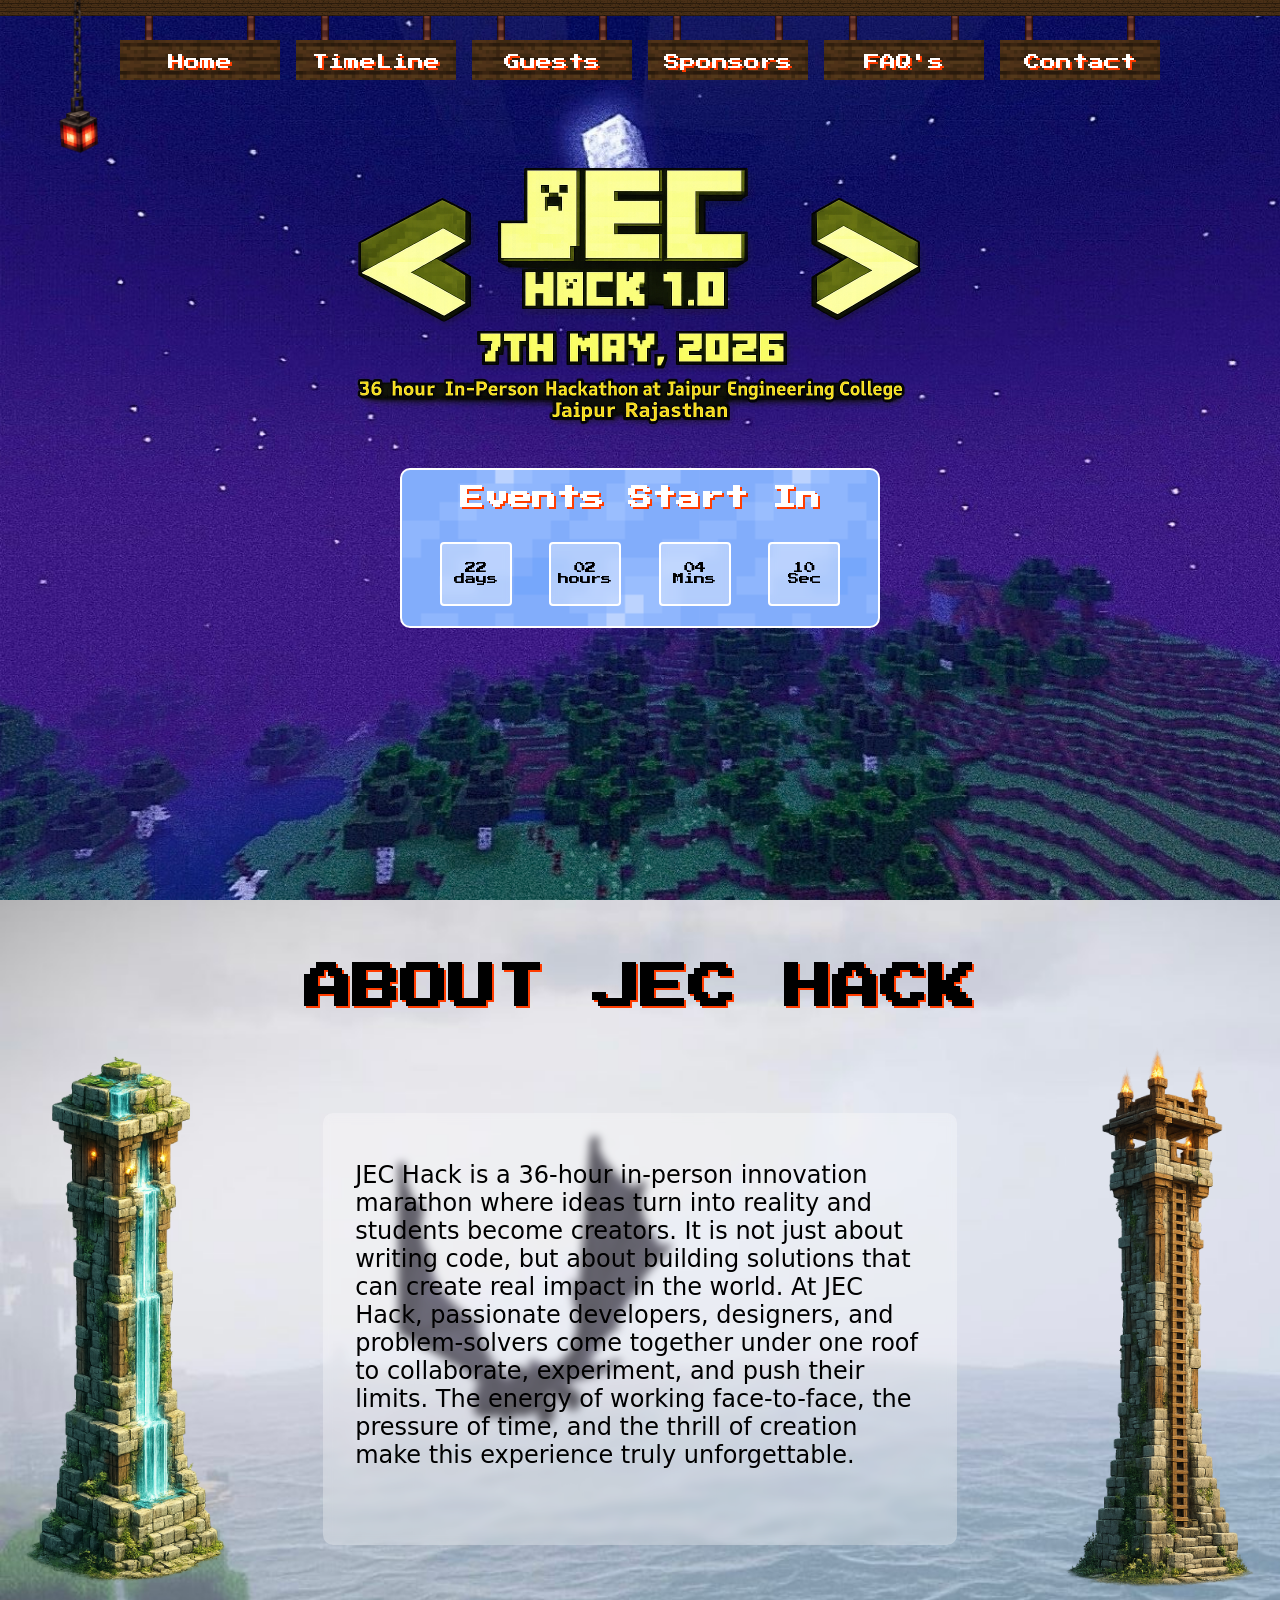
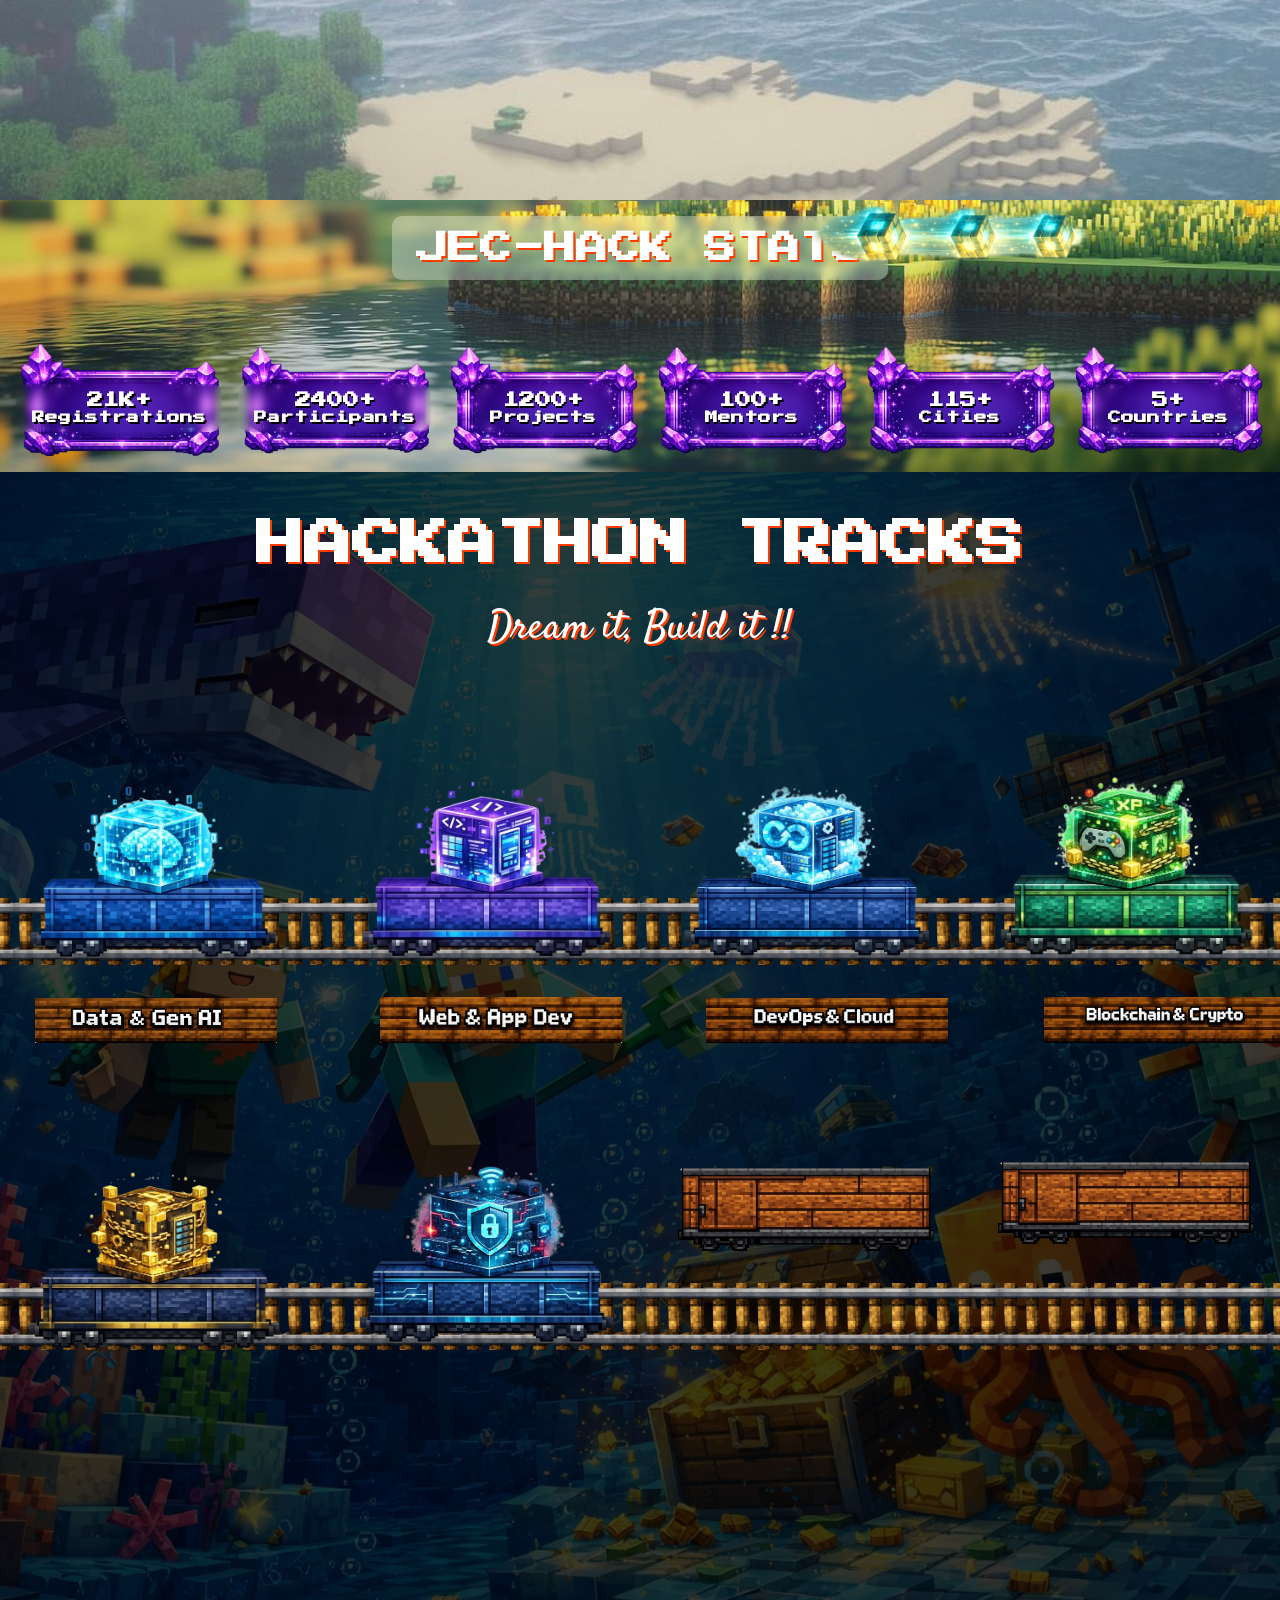
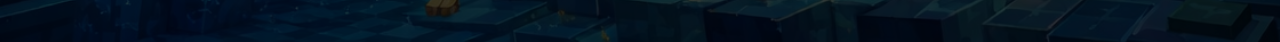
==== index.html @ 020bc67b "first commit" ====
<!DOCTYPE html>
<html lang="en">
<head>
    <meta charset="UTF-8">
    <meta name="viewport" content="width=device-width, initial-scale=1.0">
    <link rel="stylesheet" href="style.css">
    <title>MinCraft-Hackathon</title>
</head>
<body>
    <main>
        <section class="page1">
            <header>
                <div class="top">
                    <img src="/media/rqaeg.png" alt="">
                    <img src="/media/rqaeg.png" alt="">
                    <img src="/media/rqaeg.png" alt="">
                    <img src="/media/rqaeg.png" alt="">
                    <img src="/media/rqaeg.png" alt="">
                    <img src="/media/rqaeg.png" alt="">
                    <img src="/media/rqaeg.png" alt="">
                    <img src="/media/rqaeg.png" alt="">
                    <img src="/media/rqaeg.png" alt="">
                    <img src="/media/rqaeg.png" alt="">
                    <img src="/media/rqaeg.png" alt="">
                    <img src="/media/rqaeg.png" alt="">
                    <img src="/media/rqaeg.png" alt="">
                    <img src="/media/rqaeg.png" alt="">
                    <img src="/media/rqaeg.png" alt="">
                    <img src="/media/rqaeg.png" alt="">
                    <img src="/media/rqaeg.png" alt="">
                    <img src="/media/rqaeg.png" alt="">
                    <img src="/media/rqaeg.png" alt="">
                    <img src="/media/rqaeg.png" alt="">
                    <img src="/media/rqaeg.png" alt="">
                    <img src="/media/rqaeg.png" alt="">
                    <img src="/media/rqaeg.png" alt="">
                    <img src="/media/rqaeg.png" alt="">
                    <img src="/media/rqaeg.png" alt="">
                    <img src="/media/rqaeg.png" alt="">
                    <img src="/media/rqaeg.png" alt="">
                    <img src="/media/rqaeg.png" alt="">
                    <img src="/media/rqaeg.png" alt="">
                    <img src="/media/rqaeg.png" alt="">
                    <img src="/media/rqaeg.png" alt="">
                    <img src="/media/rqaeg.png" alt="">
                    <img src="/media/rqaeg.png" alt="">
                    <img src="/media/rqaeg.png" alt="">
                    <img src="/media/rqaeg.png" alt="">
                    <img src="/media/rqaeg.png" alt="">
                    <img src="/media/rqaeg.png" alt="">
                    <img src="/media/rqaeg.png" alt="">
                    <img src="/media/rqaeg.png" alt="">
                    <img src="/media/rqaeg.png" alt="">
                    <img src="/media/rqaeg.png" alt="">
                    <img src="/media/rqaeg.png" alt="">
                    <img src="/media/rqaeg.png" alt="">
                    <img src="/media/rqaeg.png" alt="">
                    <img src="/media/rqaeg.png" alt="">
                    <img src="/media/rqaeg.png" alt="">
                    <img src="/media/rqaeg.png" alt="">
                    <img src="/media/rqaeg.png" alt="">
                    <img src="/media/rqaeg.png" alt="">
                    <img src="/media/rqaeg.png" alt="">
                    <img src="/media/rqaeg.png" alt="">
                    <img src="/media/rqaeg.png" alt="">
                    <img src="/media/rqaeg.png" alt="">
                    <img src="/media/rqaeg.png" alt="">
                    <img src="/media/rqaeg.png" alt="">
                    <img src="/media/rqaeg.png" alt="">
                    <img src="/media/rqaeg.png" alt="">
                    <img src="/media/rqaeg.png" alt="">
                    <img src="/media/rqaeg.png" alt="">
                    <img src="/media/rqaeg.png" alt="">
                    <img src="/media/rqaeg.png" alt="">
                    <img src="/media/rqaeg.png" alt="">
                    <img src="/media/rqaeg.png" alt="">
                    <img src="/media/rqaeg.png" alt="">
                    <img src="/media/rqaeg.png" alt="">
                    <img src="/media/rqaeg.png" alt="">
                    <img src="/media/rqaeg.png" alt="">
                    <img src="/media/rqaeg.png" alt="">
                    <img src="/media/rqaeg.png" alt="">
                    <img src="/media/rqaeg.png" alt="">
                    <img src="/media/rqaeg.png" alt="">
                    <img src="/media/rqaeg.png" alt="">
                    <img src="/media/rqaeg.png" alt="">
                    <img src="/media/rqaeg.png" alt="">
                    <img src="/media/rqaeg.png" alt="">
                    <img src="/media/rqaeg.png" alt="">
                    <img src="/media/rqaeg.png" alt="">
                    <img src="/media/rqaeg.png" alt="">
                    <img src="/media/rqaeg.png" alt="">
                    <img src="/media/rqaeg.png" alt="">
                    <img src="/media/rqaeg.png" alt="">
                    <img src="/media/rqaeg.png" alt="">
                    <img src="/media/rqaeg.png" alt="">
                    <img src="/media/rqaeg.png" alt="">
                    <img src="/media/rqaeg.png" alt="">
                    <img src="/media/rqaeg.png" alt="">
                    <img src="/media/rqaeg.png" alt="">
                    <img src="/media/rqaeg.png" alt="">
                    <img src="/media/rqaeg.png" alt="">
                    <img src="/media/rqaeg.png" alt="">
                    <img src="/media/rqaeg.png" alt="">
                    <img src="/media/rqaeg.png" alt="">
                    <img src="/media/rqaeg.png" alt="">
    
                </div>
                <div class="bottom">
                    <div class="home">
                        <img class="m1" src="/media/m1.png" alt="">
                        <a href="">Home</a>
                        <img class="sh-1"  src="/media/strip.png" alt="">
                        <img class="sh-2"  src="/media/strip.png" alt="">
                    </div>
                    <div class="tl">
                        <img class="m2" src="/media/m1.png" alt="">
                        <a href="">TimeLine</a>
                        <img class="st-1"  src="/media/strip.png" alt="">
                        <img class="st-2"  src="/media/strip.png" alt="">
                    </div>
                    <div class="guests">
                        <img class="m3" src="/media/m1.png" alt="">
                        <a href="">Guests</a>
                        <img class="sg-1"  src="/media/strip.png" alt="">
                        <img class="sg-2"  src="/media/strip.png" alt="">
                    </div>
                    <div class="sponsors">
                        <img class="m4" src="/media/m1.png" alt="">
                        <a href="">Sponsors</a>
                        <img class="ss-1"  src="/media/strip.png" alt="">
                        <img class="ss-2"  src="/media/strip.png" alt="">
                    </div>
                    <div class="faq">
                        <img class="m5" src="/media/m1.png" alt="">
                        <a href="">FAQ's</a>
                        <img class="sf-1"  src="/media/strip.png" alt="">
                        <img class="sf-2"  src="/media/strip.png" alt="">
                    </div>
                    <div class="contact">
                        <img class="m6" src="/media/m1.png" alt="">
                        <a href="">Contact</a>
                        <img class="sc-1"  src="/media/strip.png" alt="">
                        <img class="sc-2"  src="/media/strip.png" alt="">
                    </div>
                </div>
                <div class="lalten-container">
                    <img src="/media/lalten2.png" alt="">
                </div>
            </header>
            <div class="hero">
                <div class="top">
                    <img src="/media/main.png" alt="">
                </div>
                <div class="center">
                    <div class="text">
                        <h3>Events Start In</h3>
                    </div>
                    <div class="bottom">
                        <div class="elem">22 <br> days</div>
                        <div class="elem">02 <br> hours</div>
                        <div class="elem">04 <br> Mins</div>
                        <div class="elem">10 <br> Sec</div>
                    </div>
                </div>
                <div class="bottom"></div>
            </div>
        </section>
        <section class="page2">
            <div class="top">
                <h1>ABOUT JEC HACK</h1>
            </div>
            <div class="center">
                <img class="p1" src="/media/i4.png" alt="">
                <div class="c">
                    <p>JEC Hack is a 36-hour in-person innovation marathon where ideas turn into reality and students become creators. It is not just about writing code, but about building solutions that can create real impact in the world. At JEC Hack, passionate developers, designers, and problem-solvers come together under one roof to collaborate, experiment, and push their limits. The energy of working face-to-face, the pressure of time, and the thrill of creation make this experience truly unforgettable. <br> <br>
                    </p>
                </div>
                <img class="p2" src="/media//i5.png" alt="">
              
            </div>
            <div class="moving-img">
                <img src="/media/serafine-nightfuryflight.gif" alt="">
            </div>
        </section>
        <section class="state">
            <h2>JEC-HACK STATS </h2>
            <img class="i2" src="/media/i2.png" alt="">
            <div class="state">
                <div class="elem">
                    <h3>21K+ <br> <span>Registrations</span></h3>
                </div>
                <div class="elem">
                    <h3>2400+ <br> <span>Participants</span></h3>
                </div>
                <div class="elem">
                    <h3>1200+ <br> <span>Projects</span></h3>
                </div>
                <div class="elem">
                    <h3>100+ <br> <span>Mentors</span></h3>
                </div>
                <div class="elem">
                    <h3>115+ <br> <span>Cities</span></h3>
                </div>
                <div class="elem">
                    <h3>5+ <br> <span>Countries</span></h3>
                </div>
            </div>
        </section>
        <section class="page3">
            <h1>Hackathon Tracks</h1>
            <p>Dream it, Build it !!</p>
            <div class="cover"></div>
            <div class="patri">
                <img src="/media/patri1.png" alt="">
                <img src="/media/patri1.png" alt="">
                <img src="/media/patri1.png" alt="">
                <img src="/media/patri1.png" alt="">
                <img src="/media/patri1.png" alt="">
                <img src="/media/patri1.png" alt="">
                <img src="/media/patri1.png" alt="">
                <img src="/media/patri1.png" alt="">
                <img src="/media/patri1.png" alt="">
                <img src="/media/patri1.png" alt="">
                <img src="/media/patri1.png" alt="">
                <img src="/media/patri1.png" alt="">
                <img src="/media/patri1.png" alt="">
                <img src="/media/patri1.png" alt="">
                <img src="/media/patri1.png" alt="">
                <img src="/media/patri1.png" alt="">
                <img src="/media/patri1.png" alt="">
                <img src="/media/patri1.png" alt="">

                <img class="train1" src="/media//train1.png" alt="">
                <img class="train2" src="/media//train2.png" alt="">
                <img class="train3" src="/media//train3.png" alt="">
                <img class="train4" src="/media//train4.png" alt="">


            </div>
            <div class="name-board">
                <img class="b1" src="/media/b1.png" alt="">
                <img src="/media/b2.png" alt="" class="b2">
                <img src="/media/b33.png" alt="" class="b3">
                <img src="/media/b4.png" alt="" class="b4">
            </div>
            <div class="patri">
                <img src="/media/patri1.png" alt="">
                <img src="/media/patri1.png" alt="">
                <img src="/media/patri1.png" alt="">
                <img src="/media/patri1.png" alt="">
                <img src="/media/patri1.png" alt="">
                <img src="/media/patri1.png" alt="">
                <img src="/media/patri1.png" alt="">
                <img src="/media/patri1.png" alt="">
                <img src="/media/patri1.png" alt="">
                <img src="/media/patri1.png" alt="">
                <img src="/media/patri1.png" alt="">
                <img src="/media/patri1.png" alt="">
                <img src="/media/patri1.png" alt="">
                <img src="/media/patri1.png" alt="">
                <img src="/media/patri1.png" alt="">
                <img src="/media/patri1.png" alt="">
                <img src="/media/patri1.png" alt="">
                <img src="/media/patri1.png" alt="">

                <img class="train1" src="/media//train5.png" alt="">
                <img class="train2" src="/media//train6.png" alt="">
                <img class="train3" src="/media//train.png" alt="">
                <img class="train4" src="/media//train.png" alt="">


            </div>
        </section>
    </main>
    


    <script src="app.js"></script>
</body>
</html>
---- style.css ----
@font-face {
  font-family: f1;
  src: url(/fonts/e3t4euO8T-267oIAQAu6jDQyK3nbivNm4I81PZQ.woff2);
}
@font-face {
  font-family: f2;
  src: url(/fonts/e3t4euO8T-267oIAQAu6jDQyK3nVivNm4I81.woff2);
}
@font-face {
  font-family: f3;
  src: url(/fonts/fa-solid-900.woff2);
}
@font-face {
  font-family: f4;
  src: url(/fonts/rP2Hp2yn6lkG50LoCZOIHTWEBlw.woff2);
}
* {
  margin: 0;
  padding: 0;
  box-sizing: border-box;
}

html, body {
  width: 100%;
  height: 100%;
}

main {
  width: 100%;
  overflow-x: hidden;
}
main section.page1 {
  height: 100vh;
  width: 100%;
  background: url(/media/bg.jpeg) no-repeat center center/cover;
}
main section.page1 header {
  width: 100%;
  display: flex;
  flex-direction: column;
  position: relative;
}
main section.page1 header .top {
  width: 100%;
  display: flex;
  align-items: center;
  justify-content: space-between;
}
main section.page1 header .bottom {
  display: flex;
  align-items: center;
  justify-content: center;
  gap: 1rem;
  margin-top: 1.5rem;
  z-index: 10;
}
main section.page1 header .bottom .home {
  position: relative;
}
main section.page1 header .bottom .home .m1 {
  width: 10rem;
  height: 2.5rem;
  -o-object-fit: cover;
     object-fit: cover;
}
main section.page1 header .bottom .home a {
  position: absolute;
  top: 50%;
  left: 50%;
  transform: translate(-50%, -50%);
  text-decoration: none;
  color: #fff;
  font-size: 1rem;
  font-family: f2;
  text-shadow: 1.5px 1.5px 0 #ff3c00;
}
main section.page1 header .bottom .home .sh-1 {
  position: absolute;
  width: 2rem;
  height: 1.5rem;
  top: -1.5rem;
  -o-object-fit: cover;
     object-fit: cover;
  left: 1vw;
}
main section.page1 header .bottom .home .sh-2 {
  position: absolute;
  width: 2rem;
  height: 1.5rem;
  top: -1.5rem;
  -o-object-fit: cover;
     object-fit: cover;
  right: 1vw;
}
main section.page1 header .bottom .tl {
  position: relative;
}
main section.page1 header .bottom .tl .m2 {
  width: 10rem;
  height: 2.5rem;
  -o-object-fit: cover;
     object-fit: cover;
}
main section.page1 header .bottom .tl a {
  position: absolute;
  top: 50%;
  left: 50%;
  transform: translate(-50%, -50%);
  text-decoration: none;
  color: #fff;
  font-size: 1rem;
  font-family: f2;
  text-shadow: 1.5px 1.5px 0 #ff3c00;
}
main section.page1 header .bottom .tl .st-1 {
  position: absolute;
  width: 2rem;
  height: 1.5rem;
  top: -1.5rem;
  -o-object-fit: cover;
     object-fit: cover;
  left: 1vw;
}
main section.page1 header .bottom .tl .st-2 {
  position: absolute;
  width: 2rem;
  height: 1.5rem;
  top: -1.5rem;
  -o-object-fit: cover;
     object-fit: cover;
  right: 1vw;
}
main section.page1 header .bottom .guests {
  position: relative;
}
main section.page1 header .bottom .guests .m3 {
  width: 10rem;
  height: 2.5rem;
  -o-object-fit: cover;
     object-fit: cover;
}
main section.page1 header .bottom .guests a {
  position: absolute;
  top: 50%;
  left: 50%;
  transform: translate(-50%, -50%);
  text-decoration: none;
  color: #fff;
  font-size: 1rem;
  font-family: f2;
  text-shadow: 1.5px 1.5px 0 #ff3c00;
}
main section.page1 header .bottom .guests .sg-1 {
  position: absolute;
  width: 2rem;
  height: 1.5rem;
  top: -1.5rem;
  -o-object-fit: cover;
     object-fit: cover;
  left: 1vw;
}
main section.page1 header .bottom .guests .sg-2 {
  position: absolute;
  width: 2rem;
  height: 1.5rem;
  top: -1.5rem;
  -o-object-fit: cover;
     object-fit: cover;
  right: 1vw;
}
main section.page1 header .bottom .sponsors {
  position: relative;
}
main section.page1 header .bottom .sponsors .m4 {
  width: 10rem;
  height: 2.5rem;
  -o-object-fit: cover;
     object-fit: cover;
}
main section.page1 header .bottom .sponsors a {
  position: absolute;
  top: 50%;
  left: 50%;
  transform: translate(-50%, -50%);
  text-decoration: none;
  color: #fff;
  font-size: 1rem;
  font-family: f2;
  text-shadow: 1.5px 1.5px 0 #ff3c00;
}
main section.page1 header .bottom .sponsors .ss-1 {
  position: absolute;
  width: 2rem;
  height: 1.5rem;
  top: -1.5rem;
  -o-object-fit: cover;
     object-fit: cover;
  left: 1vw;
}
main section.page1 header .bottom .sponsors .ss-2 {
  position: absolute;
  width: 2rem;
  height: 1.5rem;
  top: -1.5rem;
  -o-object-fit: cover;
     object-fit: cover;
  right: 1vw;
}
main section.page1 header .bottom .faq {
  position: relative;
}
main section.page1 header .bottom .faq .m5 {
  width: 10rem;
  height: 2.5rem;
  -o-object-fit: cover;
     object-fit: cover;
}
main section.page1 header .bottom .faq a {
  position: absolute;
  top: 50%;
  left: 50%;
  transform: translate(-50%, -50%);
  text-decoration: none;
  color: #fff;
  font-size: 1rem;
  font-family: f2;
  text-shadow: 1.5px 1.5px 0 #ff3c00;
}
main section.page1 header .bottom .faq .sf-1 {
  position: absolute;
  width: 2rem;
  height: 1.5rem;
  top: -1.5rem;
  -o-object-fit: cover;
     object-fit: cover;
  left: 1vw;
}
main section.page1 header .bottom .faq .sf-2 {
  position: absolute;
  width: 2rem;
  height: 1.5rem;
  top: -1.5rem;
  -o-object-fit: cover;
     object-fit: cover;
  right: 1vw;
}
main section.page1 header .bottom .contact {
  position: relative;
}
main section.page1 header .bottom .contact .m6 {
  width: 10rem;
  height: 2.5rem;
  -o-object-fit: cover;
     object-fit: cover;
}
main section.page1 header .bottom .contact a {
  position: absolute;
  top: 50%;
  left: 50%;
  transform: translate(-50%, -50%);
  text-decoration: none;
  color: #fff;
  font-size: 1rem;
  font-family: f2;
  text-shadow: 1.5px 1.5px 0 #ff3c00;
}
main section.page1 header .bottom .contact .sc-1 {
  position: absolute;
  width: 2rem;
  height: 1.5rem;
  top: -1.5rem;
  -o-object-fit: cover;
     object-fit: cover;
  left: 1vw;
}
main section.page1 header .bottom .contact .sc-2 {
  position: absolute;
  width: 2rem;
  height: 1.5rem;
  top: -1.5rem;
  -o-object-fit: cover;
     object-fit: cover;
  right: 1vw;
}
main section.page1 header .lalten-container {
  position: absolute;
  top: 0rem;
  left: 1rem;
}
main section.page1 header .lalten-container img {
  width: 12%;
  animation: swing 3s ease-in-out infinite;
  transform-origin: 50% 0%;
}
main section.page1 .hero {
  width: 100%;
  display: flex;
  flex-direction: column;
  align-items: center;
  justify-content: center;
  gap: 2rem;
}
main section.page1 .hero .top {
  width: 100%;
  display: flex;
  align-items: center;
  justify-content: center;
  margin-top: -2rem;
}
main section.page1 .hero .top img {
  width: 60%;
}
main section.page1 .hero .center {
  width: 30rem;
  height: 10rem;
  margin-top: -10%;
  background: url(/media/timer.png);
  display: flex;
  flex-direction: column;
  border-radius: 10px;
  gap: 1rem;
  border: 2px solid white;
}
main section.page1 .hero .center .text {
  width: 100%;
  display: flex;
  align-items: center;
  justify-content: center;
  padding: 1rem;
  color: black;
}
main section.page1 .hero .center .text h3 {
  font-family: f2;
  text-shadow: 1.5px 1.5px 0 #ff3c00;
  color: white;
  font-size: 1.5rem;
}
main section.page1 .hero .center .bottom {
  display: flex;
  align-items: center;
  justify-content: space-evenly;
}
main section.page1 .hero .center .bottom .elem {
  height: 4rem;
  width: 4.5rem;
  background-color: rgba(255, 255, 255, 0.394);
  backdrop-filter: blur(4px);
  border: 2px solid white;
  display: flex;
  align-items: center;
  justify-content: center;
  text-align: center;
  border-radius: 4px;
  font-family: f2;
  font-size: 0.7rem;
}
main section.page2 {
  width: 100%;
  height: 100vh;
  display: flex;
  flex-direction: column;
  gap: 2rem;
  align-items: center;
  padding: 4rem;
  background: url(/media/bg-2.jpeg);
  background-size: cover;
  background-repeat: no-repeat;
  overflow: hidden;
  position: relative;
}
main section.page2 .top h1 {
  font-size: 3rem;
  font-family: f2;
  text-shadow: 1.5px 1.5px 0 #ff3c00;
}
main section.page2 .center {
  width: 100%;
  align-items: center;
  display: flex;
  justify-content: center;
}
main section.page2 .center .p1 {
  width: 35%;
  margin-left: -40%;
  margin-top: -3%;
}
main section.page2 .center .p2 {
  width: 35%;
  margin-right: -40%;
  margin-top: -4.5%;
}
main section.page2 .center .c {
  width: 55%;
  display: flex;
  flex-direction: column;
  gap: 2rem;
  z-index: 10;
}
main section.page2 .center .c p {
  width: 100%;
  font-size: 1.5rem;
  background-color: rgba(255, 255, 255, 0.312);
  backdrop-filter: blur(4px);
  padding: 3rem 2rem;
  border-radius: 10px;
  font-family: system-ui, -apple-system, BlinkMacSystemFont, "Segoe UI", Roboto, Oxygen, Ubuntu, Cantarell, "Open Sans", "Helvetica Neue", sans-serif;
}
main section.page2 .moving-img {
  position: absolute;
  top: 50%;
  left: 50%;
  transform: translate(-50%, -50%);
  width: -moz-fit-content;
  width: fit-content;
  z-index: 5;
  animation: move 5s ease-in-out infinite;
}
main section.page2 .moving-img img {
  width: 80%;
  animation: move 5s ease-in-out infinite alternate;
}
main section.state {
  width: 100%;
  padding: 1rem;
  position: relative;
  background: url(/media/i7.jpg) no-repeat bottom center/cover;
  display: flex;
  align-items: center;
  justify-content: center;
  flex-direction: column;
}
main section.state h2 {
  font-family: f2;
  color: white;
  text-shadow: 1.5px 1.5px 0 #ff3c00;
  text-align: center;
  font-size: 2rem;
  background-color: rgba(255, 255, 255, 0.312);
  backdrop-filter: blur(4px);
  padding: 1rem 1.5rem;
  border-radius: 10px;
  text-align: center;
  width: -moz-fit-content;
  width: fit-content;
}
main section.state .i2 {
  position: absolute;
  width: 15rem;
  top: -9rem;
  right: 13rem;
  transform: rotate(90deg);
}
main section.state .state {
  width: 100%;
  display: flex;
  align-items: center;
  justify-content: center;
  gap: 1rem;
  margin-top: 4rem;
}
main section.state .state .elem {
  width: 15rem;
  height: 7rem;
  background: url("/media/mail.png") no-repeat center center/cover;
  display: flex;
  align-items: center;
  justify-content: center;
  transition: transform 0.3s ease;
  cursor: pointer;
}
main section.state .state .elem:hover {
  transform: scale(1.05);
}
main section.state .state .elem h3 {
  font-family: f2;
  color: white;
  text-shadow: 1.5px 1.5px 0 #000000;
  text-align: center;
  font-size: 1rem;
  backdrop-filter: blur(4px);
  padding: 0.5rem 1rem;
  border-radius: 10px;
  margin-top: 1rem;
}
main section.state .state .elem h3 span {
  font-size: 0.8rem;
}
main section.page3 {
  height: 130vh;
  width: 100%;
  background: url(/media/b3.png) no-repeat center center/cover;
  position: relative;
  display: flex;
  flex-direction: column;
  overflow: hidden;
}
main section.page3 h1 {
  font-family: f2;
  color: white;
  text-shadow: 1.5px 1.5px 0 #ff3c00;
  text-align: center;
  font-size: 3rem;
  text-transform: uppercase;
  text-align: center;
  width: -moz-fit-content;
  width: fit-content;
  margin: 2rem auto;
  z-index: 10;
  margin-top: 3rem;
}
main section.page3 p {
  font-family: f4;
  color: white;
  text-shadow: 1.5px 1.5px 0 #ff3c00;
  text-align: center;
  font-size: 2.5rem;
  border-radius: 10px;
  width: 50%;
  margin: 0 auto;
  z-index: 10;
}
main section.page3 .cover {
  height: 100%;
  width: 100%;
  position: absolute;
  top: 0;
  left: 0;
  background-color: rgba(0, 0, 0, 0.766);
  z-index: 1;
}
main section.page3 .name-board {
  width: 100%;
  display: flex;
  align-items: center;
  padding: 0rem 2.2rem;
  gap: 6rem;
}
main section.page3 .name-board .b1 {
  width: 20%;
  margin-top: 2rem;
  z-index: 10;
}
main section.page3 .name-board .b2 {
  width: 20%;
  margin-left: 0.6%;
  margin-top: 2rem;
  z-index: 10;
}
main section.page3 .name-board .b3 {
  width: 20%;
  margin-left: -1%;
  margin-top: 2rem;
  z-index: 10;
}
main section.page3 .name-board .b4 {
  width: 20%;
  margin-top: 2rem;
  z-index: 10;
}
main section.page3 .patri {
  width: 100%;
  z-index: 10;
  display: flex;
  align-items: center;
  justify-content: center;
  position: relative;
  margin-top: 15rem;
}
main section.page3 .patri img {
  width: 7%;
}
main section.page3 .patri .train1 {
  position: absolute;
  top: -9vw;
  left: 2%;
  width: 20%;
  z-index: 11;
  transition: transform 0.3s ease;
  cursor: pointer;
}
main section.page3 .patri .train1:hover {
  transform: scale(1.05);
}
main section.page3 .patri .train2 {
  position: absolute;
  top: -9.5vw;
  left: 28%;
  width: 20%;
  z-index: 11;
  transition: transform 0.3s ease;
  cursor: pointer;
}
main section.page3 .patri .train2:hover {
  transform: scale(1.05);
}
main section.page3 .patri .train3 {
  position: absolute;
  top: -9vw;
  left: 53%;
  width: 20%;
  z-index: 11;
  transition: transform 0.3s ease;
  cursor: pointer;
}
main section.page3 .patri .train3:hover {
  transform: scale(1.05);
}
main section.page3 .patri .train4 {
  position: absolute;
  top: -9.5vw;
  left: 78%;
  width: 20%;
  z-index: 11;
  transition: transform 0.3s ease;
  cursor: pointer;
}
main section.page3 .patri .train4:hover {
  transform: scale(1.05);
}

@keyframes swing {
  0% {
    transform: rotate(-12deg);
  }
  50% {
    transform: rotate(12deg);
  }
  100% {
    transform: rotate(-12deg);
  }
}
@keyframes move {
  0% {
    transform: translate(-50%, -50%) translateX(0);
  }
  50% {
    transform: translate(-50%, -50%) translateX(200px);
  }
}/*# sourceMappingURL=style.css.map */
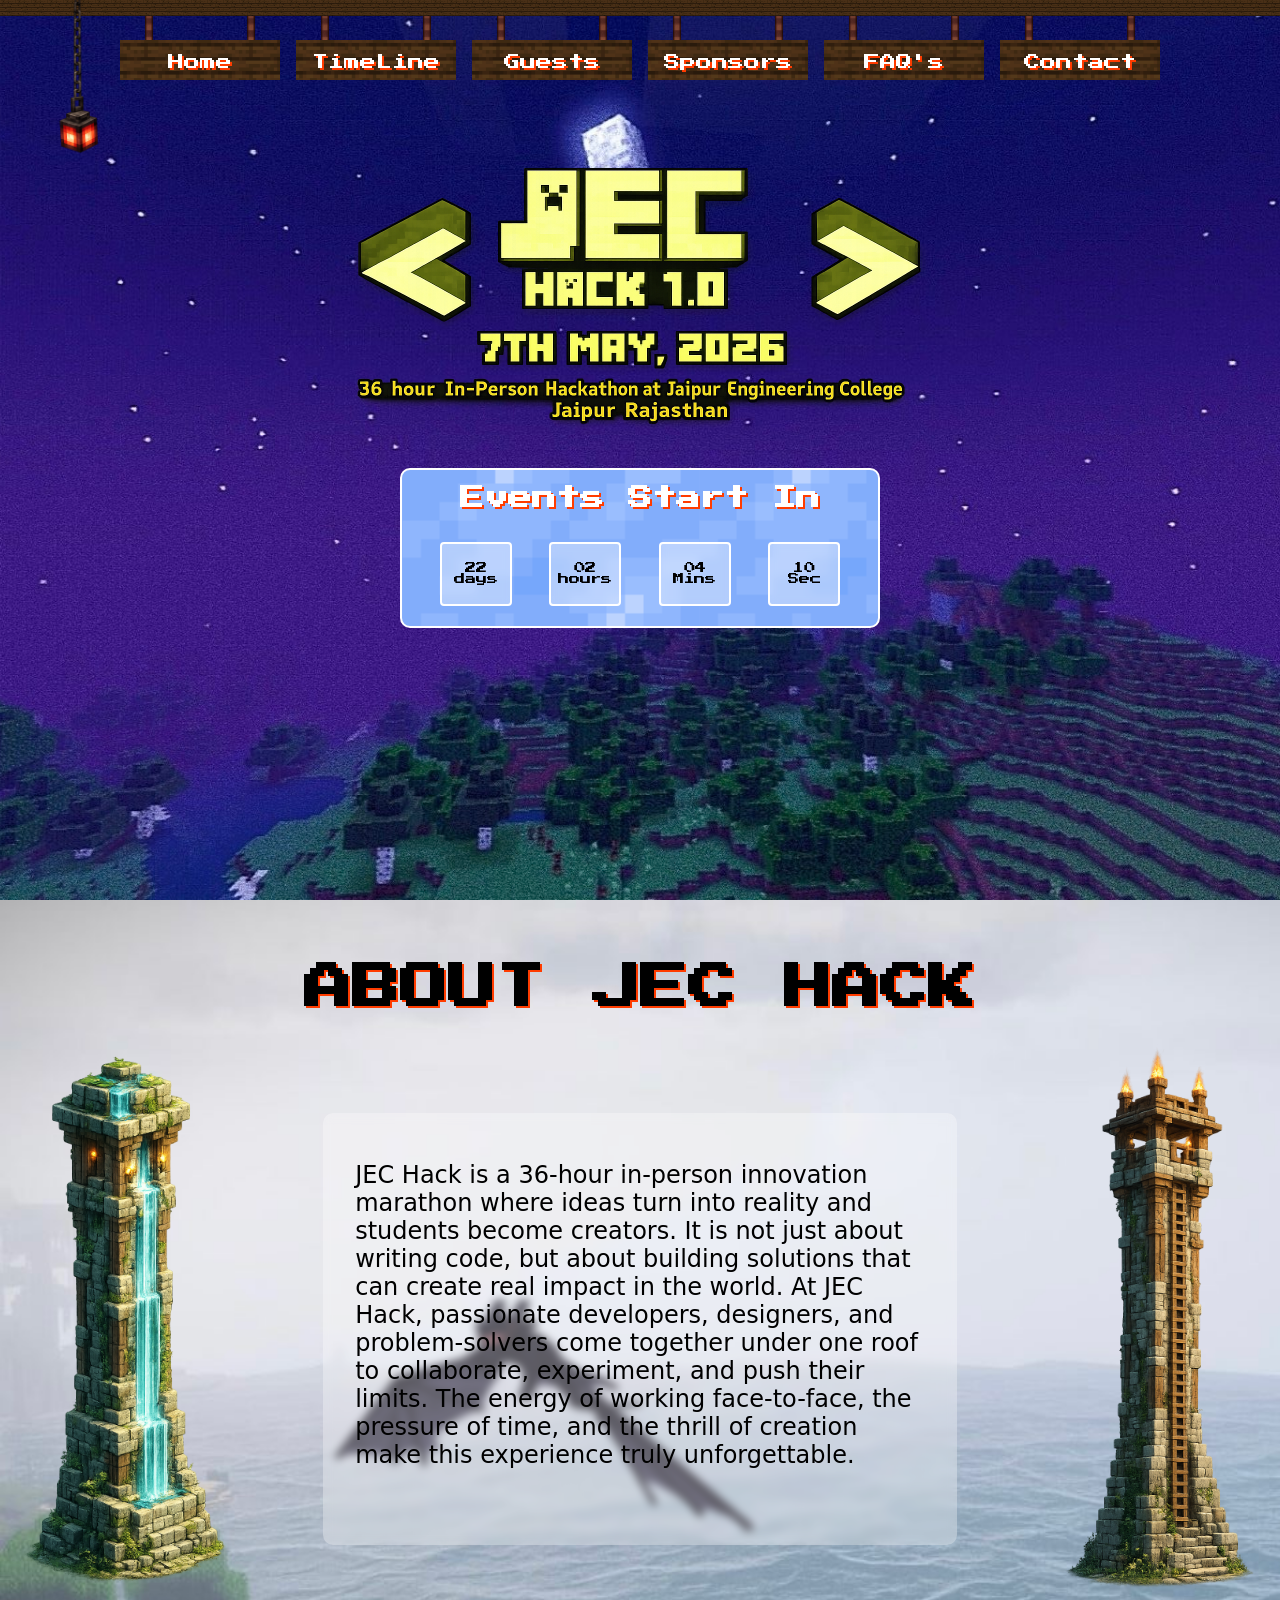
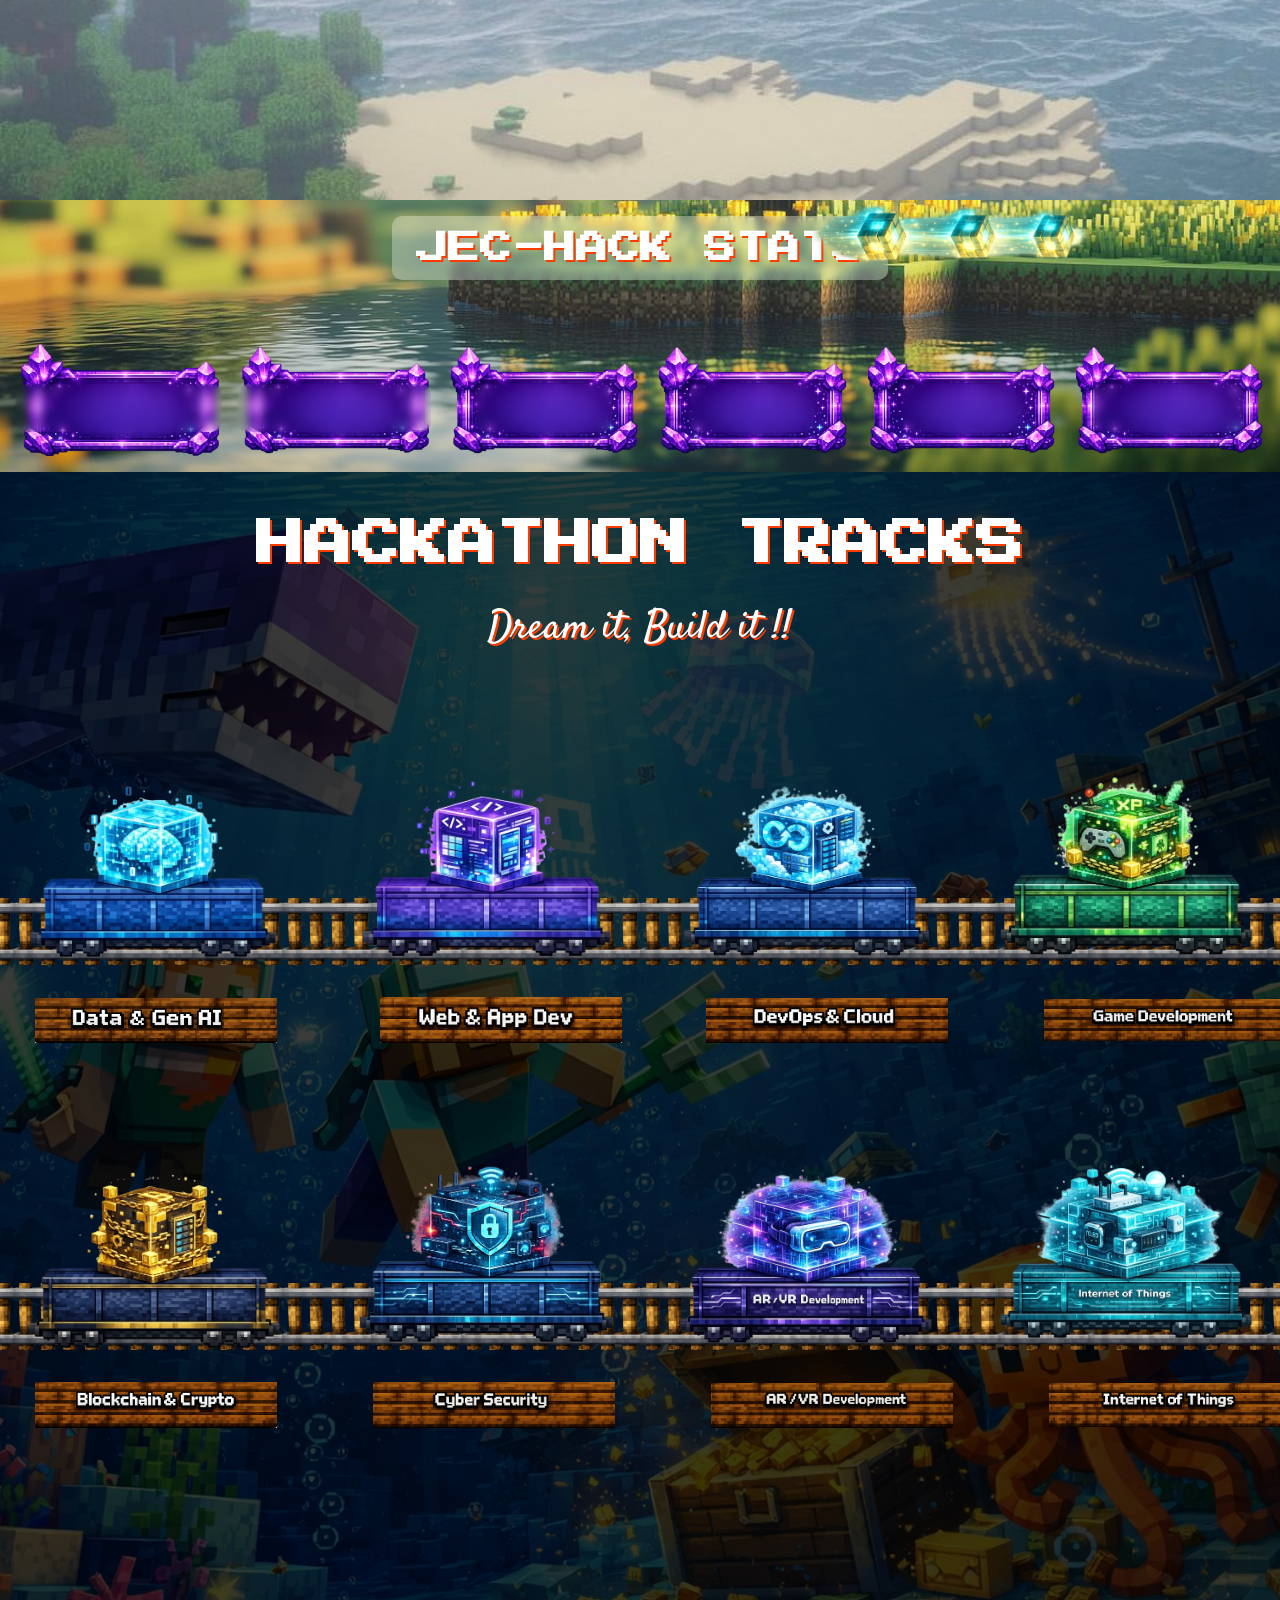
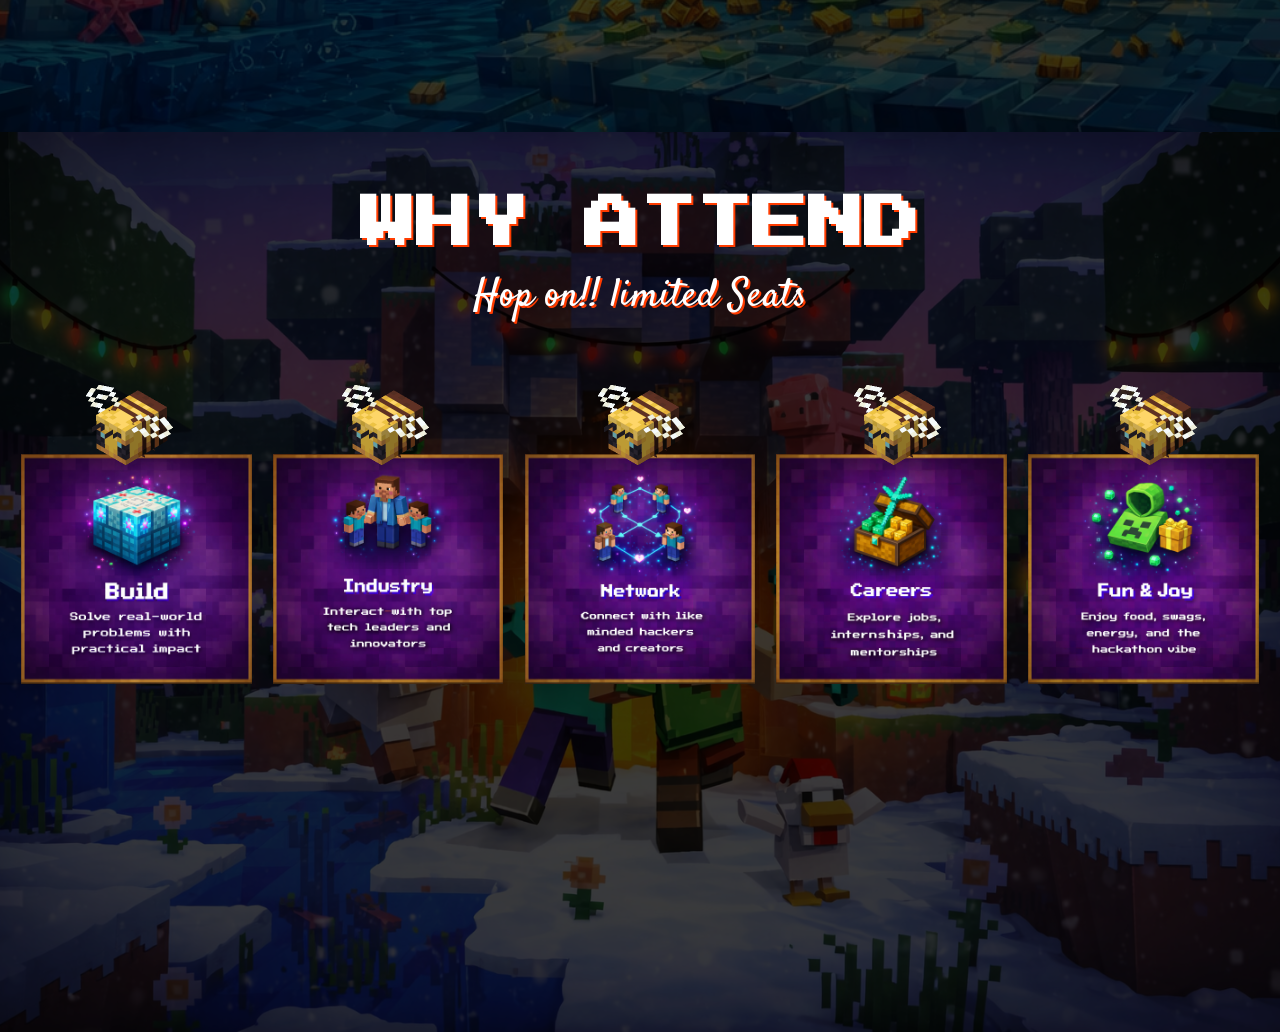
==== commit b66f7533: "done" ====
--- a/index.html
+++ b/index.html
@@ -242,7 +242,7 @@
                 <img class="b1" src="/media/b1.png" alt="">
                 <img src="/media/b2.png" alt="" class="b2">
                 <img src="/media/b33.png" alt="" class="b3">
-                <img src="/media/b4.png" alt="" class="b4">
+                <img src="/media/b5.png" alt="" class="b4">
             </div>
             <div class="patri">
                 <img src="/media/patri1.png" alt="">
@@ -266,10 +266,28 @@
 
                 <img class="train1" src="/media//train5.png" alt="">
                 <img class="train2" src="/media//train6.png" alt="">
-                <img class="train3" src="/media//train.png" alt="">
-                <img class="train4" src="/media//train.png" alt="">
-
-
+                <img class="train3" src="/media//train7.png" alt="">
+                <img class="train4" src="/media//train8.png" alt="">
+
+
+            </div>
+            <div class="name-board">
+                <img class="b5" src="/media/b4.png" alt="">
+                <img src="/media/b6.png" alt="" class="b6">
+                <img src="/media/b8.png" alt="" class="b7">
+                <img src="/media/b7.png" alt="" class="b8">
+            </div>
+        </section>
+        <section class="page4">
+            <div class="cover"></div>
+            <h1>Why Attend</h1>
+            <p>Hop on!!  limited Seats</p>
+
+            <div class="cards">
+                <img class="card" src="/media/c1.png" alt=""><img class="card" src="/media/c2.png" alt=""><img class="card" src="/media/c3.png" alt=""><img class="card" src="/media/c4.png" alt=""><img class="card" src="/media/c5.png" alt="">
+                <div class="be">
+                    <img src="/media/bee.gif" alt="" class="bee"><img src="/media/bee.gif" alt="" class="bee"><img src="/media/bee.gif" alt="" class="bee"><img src="/media/bee.gif" alt="" class="bee"><img src="/media/bee.gif" alt="" class="bee">
+                </div>
             </div>
         </section>
     </main>
--- a/style.css
+++ b/style.css
@@ -486,7 +486,7 @@
   font-size: 0.8rem;
 }
 main section.page3 {
-  height: 130vh;
+  height: 140vh;
   width: 100%;
   background: url(/media/b3.png) no-repeat center center/cover;
   position: relative;
@@ -557,6 +557,26 @@
   margin-top: 2rem;
   z-index: 10;
 }
+main section.page3 .name-board .b5 {
+  width: 20%;
+  margin-top: 2rem;
+  z-index: 10;
+}
+main section.page3 .name-board .b6 {
+  width: 20%;
+  margin-top: 2rem;
+  z-index: 10;
+}
+main section.page3 .name-board .b7 {
+  width: 20%;
+  margin-top: 2rem;
+  z-index: 10;
+}
+main section.page3 .name-board .b8 {
+  width: 20%;
+  margin-top: 2rem;
+  z-index: 10;
+}
 main section.page3 .patri {
   width: 100%;
   z-index: 10;
@@ -616,6 +636,82 @@
 }
 main section.page3 .patri .train4:hover {
   transform: scale(1.05);
+}
+main section.page4 {
+  height: 100vh;
+  width: 100%;
+  background: url(/media/bg4.png) no-repeat center center/cover;
+  display: flex;
+  align-items: center;
+  flex-direction: column;
+  position: relative;
+}
+main section.page4 .cover {
+  height: 100%;
+  width: 100%;
+  position: absolute;
+  top: 0;
+  left: 0;
+  background-color: rgba(0, 0, 0, 0.766);
+  z-index: 1;
+}
+main section.page4 h1 {
+  font-family: f2;
+  color: white;
+  text-shadow: 1.5px 1.5px 0 #ff3c00;
+  text-align: center;
+  font-size: 3.5rem;
+  text-transform: uppercase;
+  text-align: center;
+  width: -moz-fit-content;
+  width: fit-content;
+  margin-top: 4rem;
+  z-index: 10;
+}
+main section.page4 p {
+  font-family: f4;
+  color: white;
+  text-shadow: 1.5px 1.5px 0 #ff3c00;
+  text-align: center;
+  font-size: 2.5rem;
+  border-radius: 10px;
+  width: 50%;
+  margin: 0 auto;
+  z-index: 10;
+  margin-top: 1rem;
+}
+main section.page4 .cards {
+  width: 100%;
+  display: flex;
+  align-items: center;
+  justify-content: space-evenly;
+  margin-top: 8rem;
+  position: relative;
+}
+main section.page4 .cards .card {
+  width: 18%;
+  transition: transform 0.3s ease;
+  z-index: 10;
+  cursor: pointer;
+  animation: move2 3s ease-in-out infinite alternate;
+}
+main section.page4 .cards .card:hover {
+  transform: scale(1.05);
+}
+main section.page4 .cards .be {
+  width: 100%;
+  position: absolute;
+  height: 2rem;
+  top: -20%;
+  z-index: 10;
+  display: flex;
+  align-items: center;
+  justify-content: space-around;
+}
+main section.page4 .cards .be .bee {
+  width: 7%;
+  margin-top: -1rem;
+  animation: move2 3s ease-in-out infinite alternate;
 }
 
 @keyframes swing {
@@ -636,4 +732,12 @@
   50% {
     transform: translate(-50%, -50%) translateX(200px);
   }
+}
+@keyframes move2 {
+  0% {
+    transform: translateY(0);
+  }
+  50% {
+    transform: translateY(50px);
+  }
 }/*# sourceMappingURL=style.css.map */
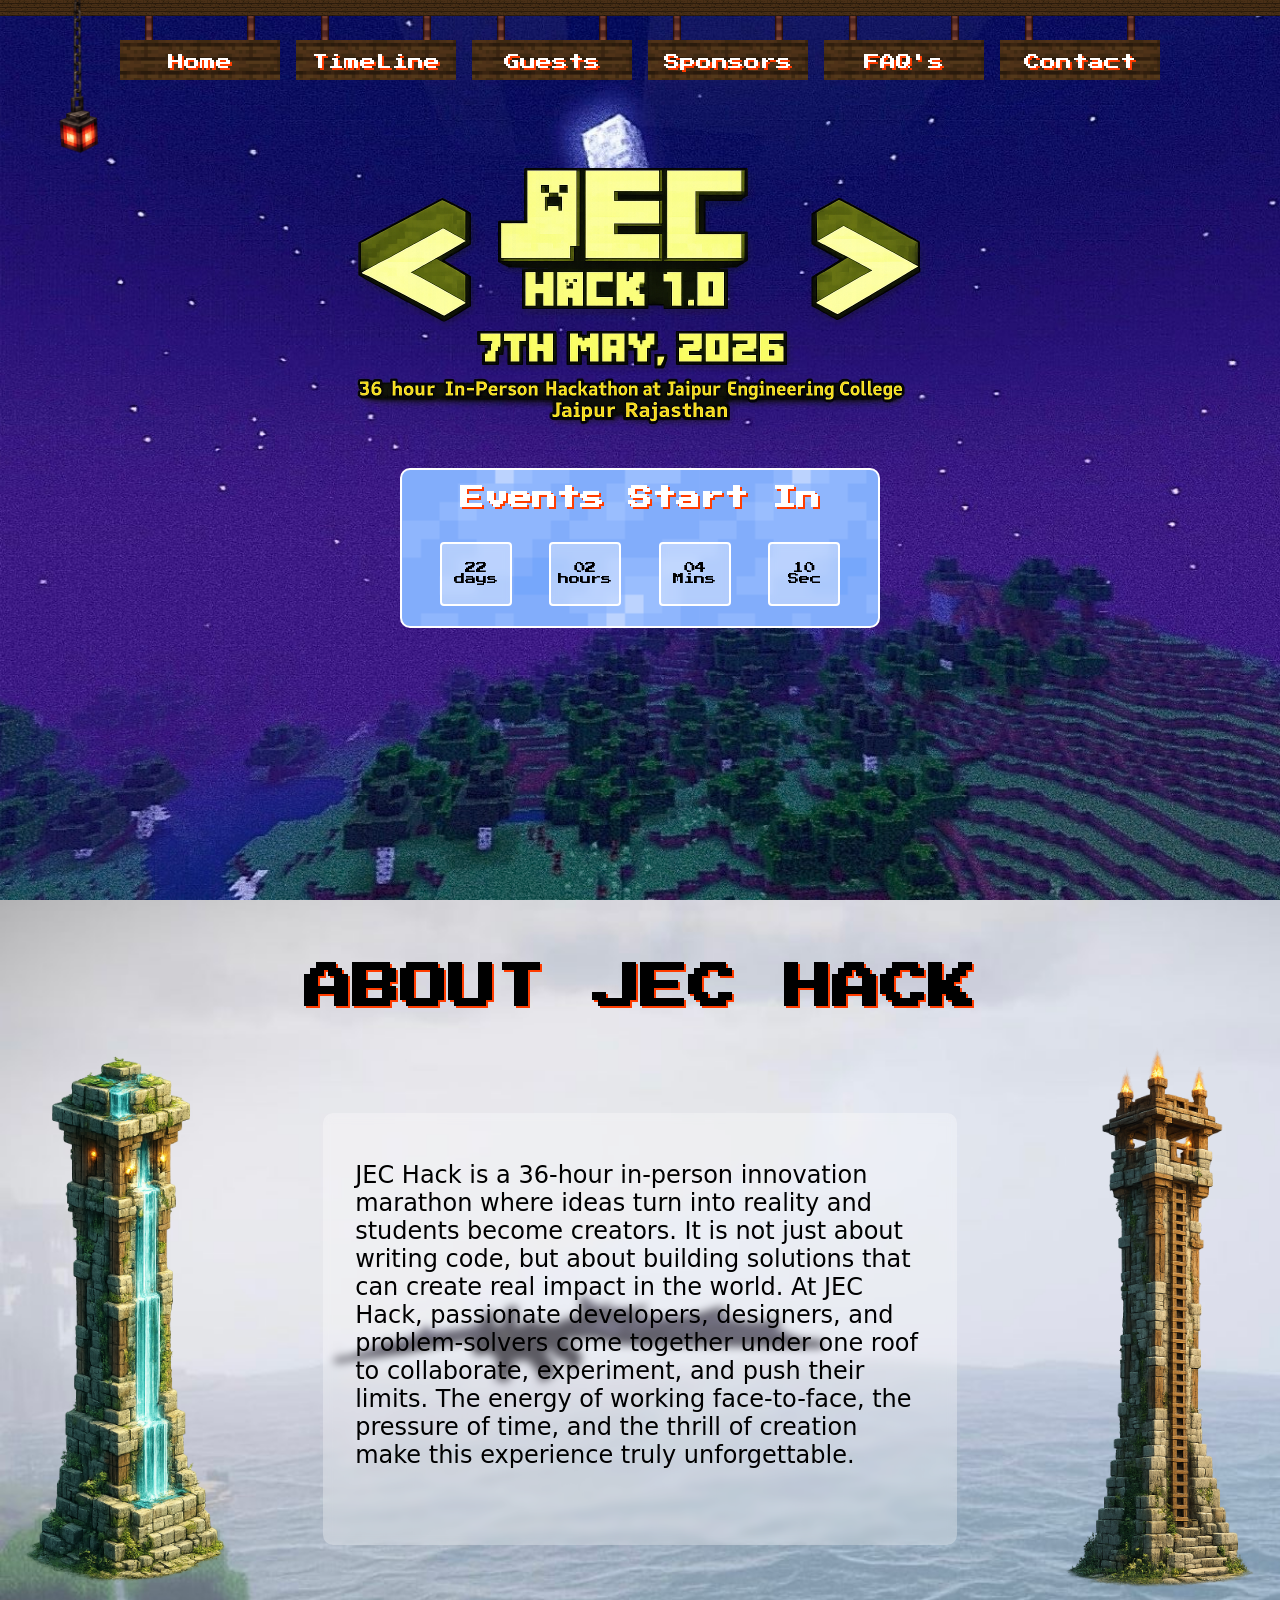
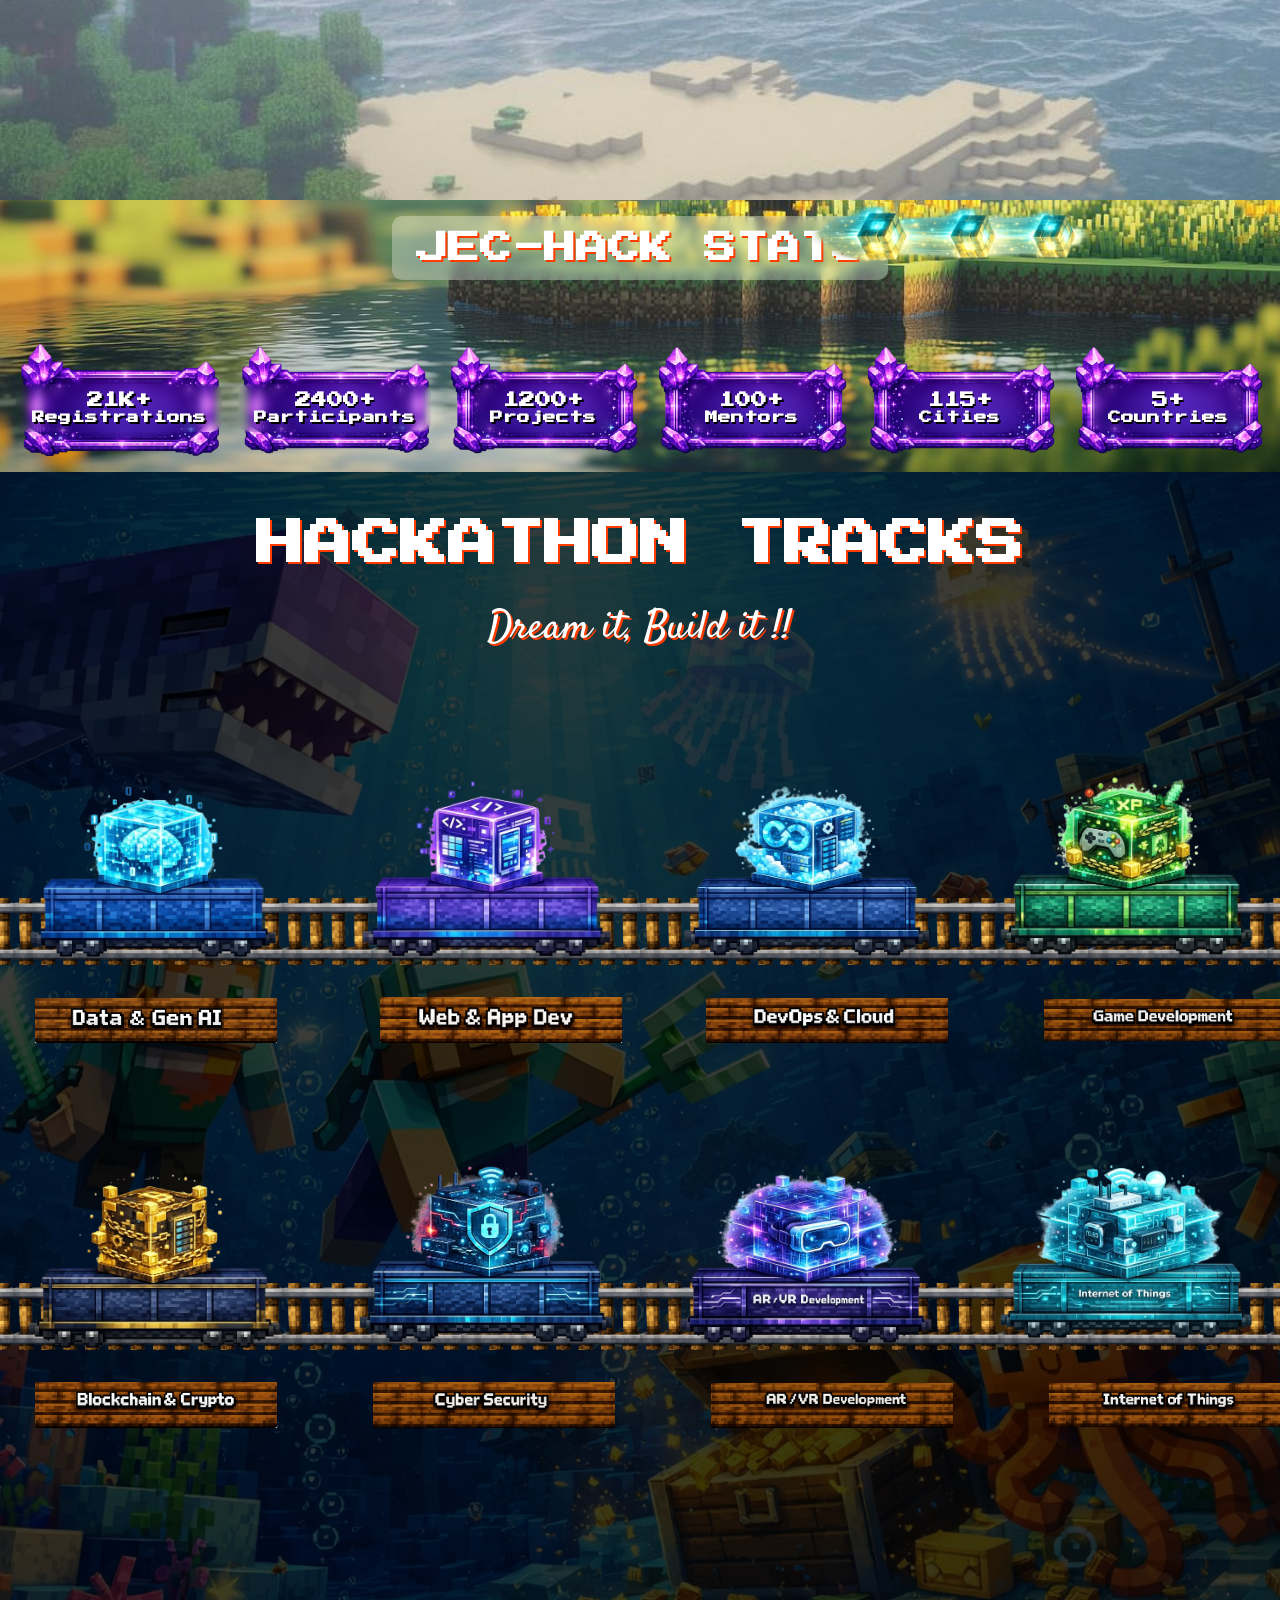
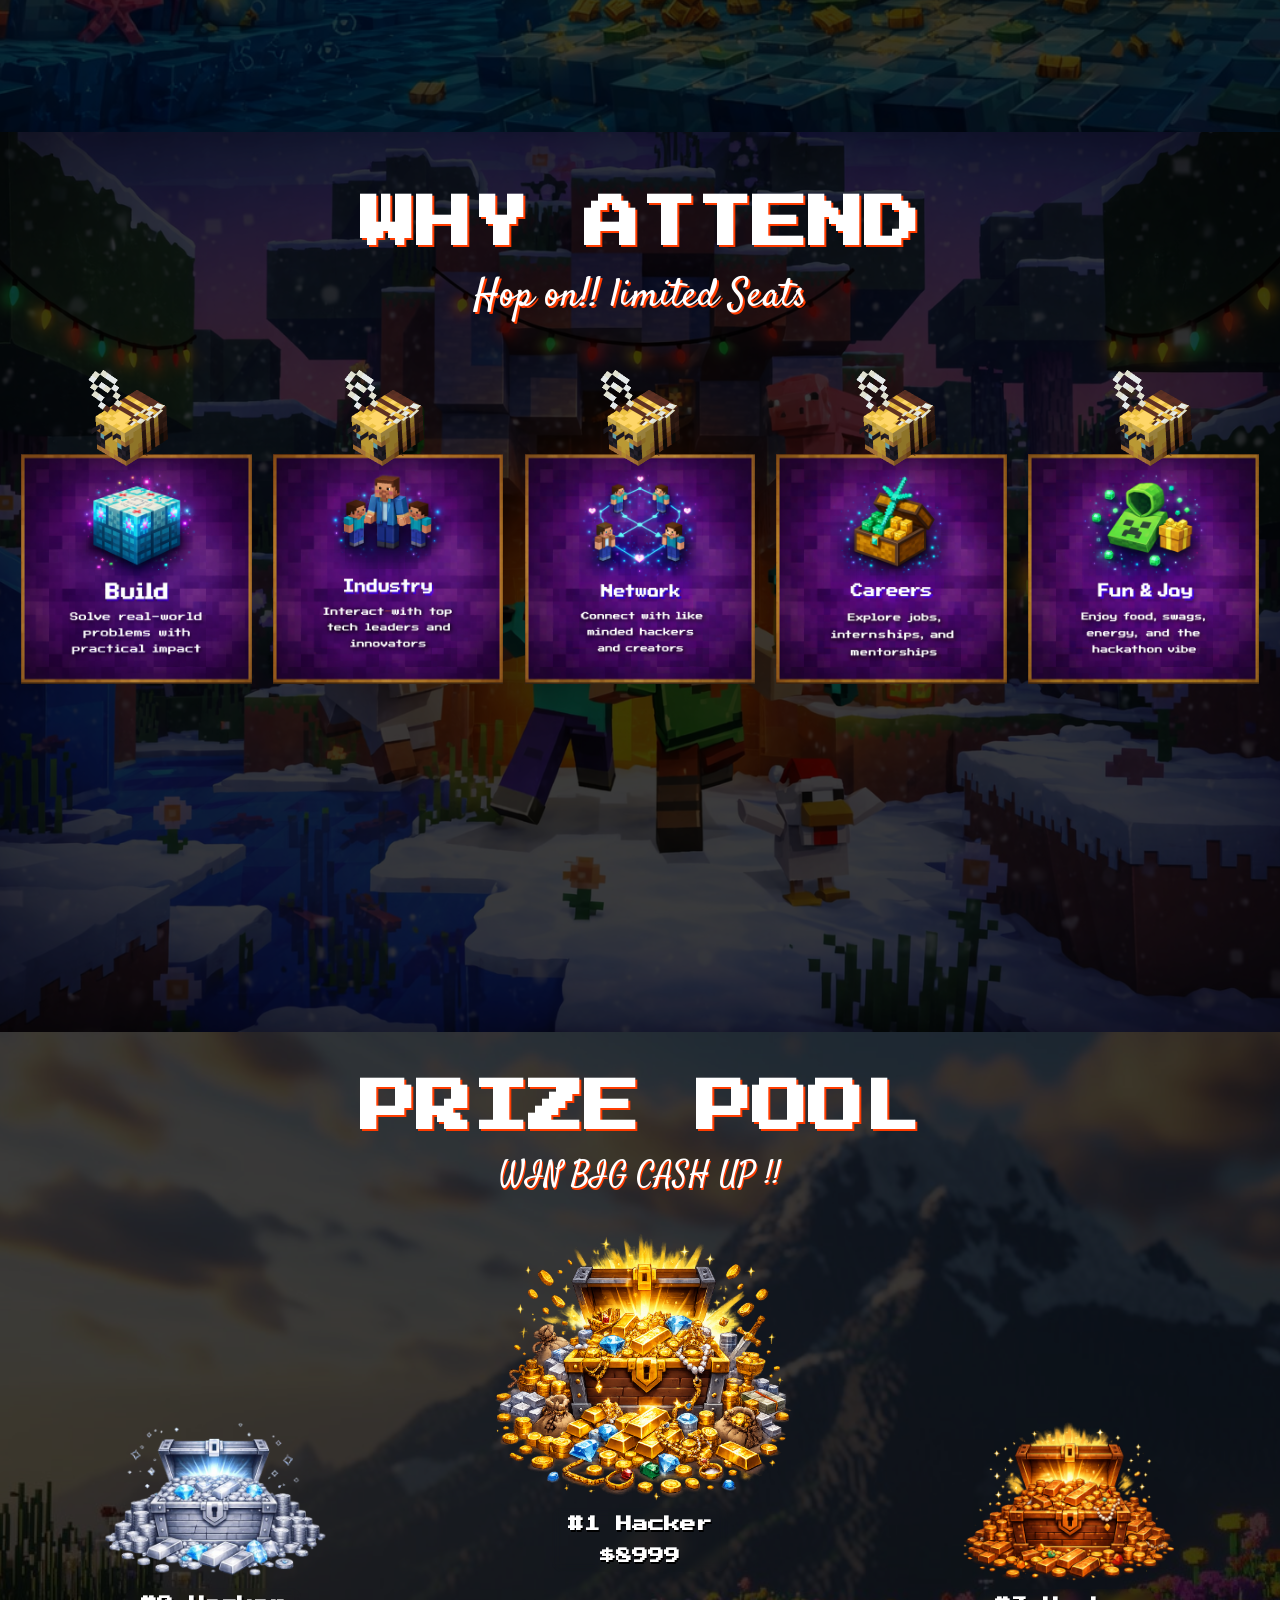
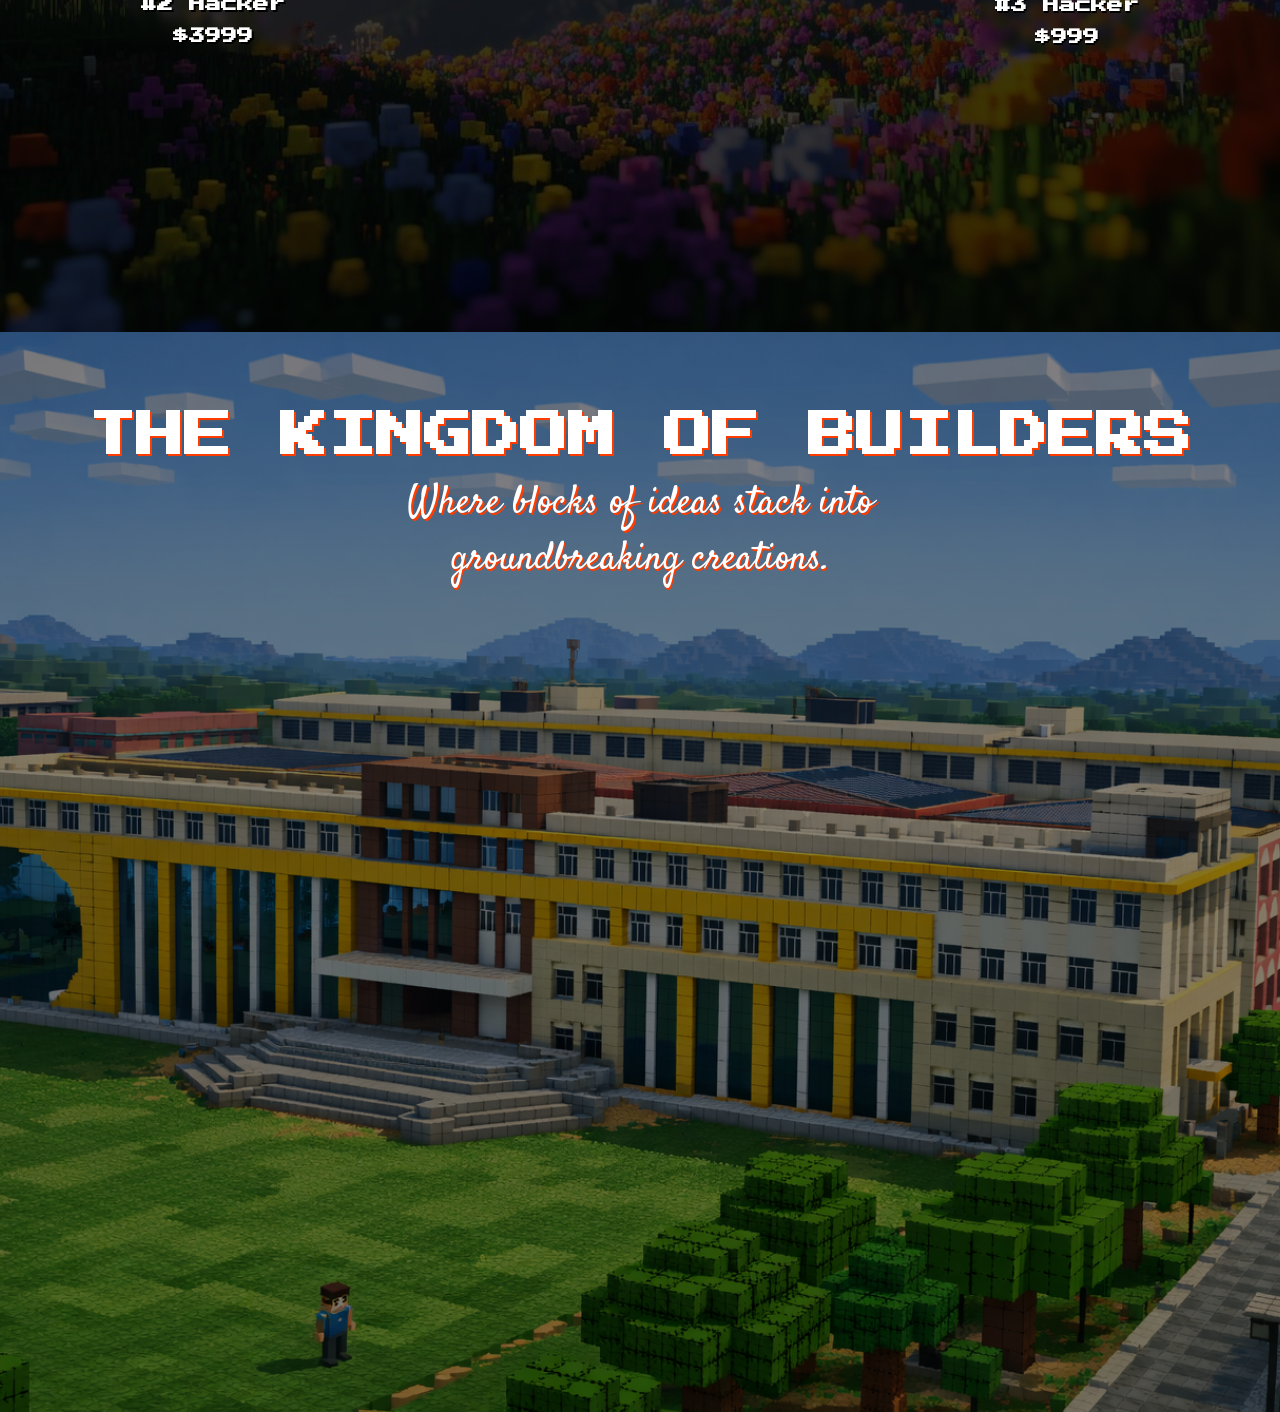
==== commit 16a34e4a: "done" ====
--- a/index.html
+++ b/index.html
@@ -109,7 +109,7 @@
                 <div class="bottom">
                     <div class="home">
                         <img class="m1" src="/media/m1.png" alt="">
-                        <a href="">Home</a>
+                        <a href="index.html">Home</a>
                         <img class="sh-1"  src="/media/strip.png" alt="">
                         <img class="sh-2"  src="/media/strip.png" alt="">
                     </div>
@@ -127,7 +127,7 @@
                     </div>
                     <div class="sponsors">
                         <img class="m4" src="/media/m1.png" alt="">
-                        <a href="">Sponsors</a>
+                        <a href="/sponser.html">Sponsors</a>
                         <img class="ss-1"  src="/media/strip.png" alt="">
                         <img class="ss-2"  src="/media/strip.png" alt="">
                     </div>
@@ -290,6 +290,31 @@
                 </div>
             </div>
         </section>
+        <section class="page5">
+            <div class="cover"></div>
+            <h1>PRIZE POOL</h1>
+            <p>WIN BIG CASH UP !!</p>
+            <div class="prize">
+                <div class="p1">
+                    <img src="/media/p2.png" alt="">
+                    <h4>#2 Hacker <br><br> $3999</h4>
+                </div>
+                <div class="p2">
+                    <img src="/media/p1.png" alt="">
+                    <h4>#1 Hacker <br><br> $8999</h4>
+                </div>
+                <div class="p3">
+                    <img src="/media/p3.png" alt="">
+                    <h4>#3 Hacker <br><br> $999</h4>
+                </div>
+            </div>
+        </section>
+        <section class="page6">
+            <div class="cover"></div>
+            <h1>The Kingdom of Builders</h1>
+            <p>Where blocks of ideas stack into groundbreaking creations.</p>
+            <p></p>
+        </section>
     </main>
     
 
--- a/style.css
+++ b/style.css
@@ -712,6 +712,183 @@
   width: 7%;
   margin-top: -1rem;
   animation: move2 3s ease-in-out infinite alternate;
+}
+main section.page5 {
+  background: url(/media/bg-5.jpg) no-repeat center center/cover;
+  height: 100vh;
+  width: 100%;
+  position: relative;
+  display: flex;
+  align-items: center;
+  flex-direction: column;
+}
+main section.page5 .cover {
+  position: absolute;
+  top: 0;
+  left: 0;
+  width: 100%;
+  height: 100%;
+  background-color: rgba(0, 0, 0, 0.766);
+  z-index: 1;
+}
+main section.page5 h1 {
+  font-family: f2;
+  color: white;
+  text-shadow: 1.5px 1.5px 0 #ff3c00;
+  text-align: center;
+  font-size: 3.5rem;
+  text-transform: uppercase;
+  text-align: center;
+  width: -moz-fit-content;
+  width: fit-content;
+  z-index: 10;
+  margin-top: 3rem;
+}
+main section.page5 p {
+  font-family: f4;
+  color: white;
+  text-shadow: 1.5px 1.5px 0 #ff3c00;
+  text-align: center;
+  font-size: 2rem;
+  border-radius: 10px;
+  width: 50%;
+  margin: 0 auto;
+  z-index: 10;
+  margin-top: 1rem;
+}
+main section.page5 .prize {
+  width: 100%;
+  display: flex;
+  justify-content: space-around;
+  z-index: 10;
+  margin-top: 4rem;
+}
+main section.page5 .prize .p1 {
+  display: flex;
+  flex-direction: column;
+  align-items: center;
+  justify-content: center;
+  gap: 1rem;
+  width: 30%;
+  margin-top: 8rem;
+}
+main section.page5 .prize .p1 img {
+  width: 60%;
+  transition: transform 0.3s ease;
+  cursor: pointer;
+}
+main section.page5 .prize .p1 img:hover {
+  transform: scale(1.05);
+}
+main section.page5 .prize .p1 h4 {
+  font-family: f2;
+  color: white;
+  text-shadow: 1.5px 1.5px 0 #000000;
+  text-align: center;
+  font-size: 1rem;
+  backdrop-filter: blur(4px);
+  padding: 0.5rem 1rem;
+  border-radius: 10px;
+  margin-top: -3.2rem;
+}
+main section.page5 .prize .p2 {
+  display: flex;
+  flex-direction: column;
+  align-items: center;
+  justify-content: center;
+  gap: 1rem;
+  width: 30%;
+  margin-top: -8rem;
+}
+main section.page5 .prize .p2 img {
+  width: 80%;
+  transition: transform 0.3s ease;
+  cursor: pointer;
+}
+main section.page5 .prize .p2 img:hover {
+  transform: scale(1.05);
+}
+main section.page5 .prize .p2 h4 {
+  font-family: f2;
+  color: white;
+  text-shadow: 1.5px 1.5px 0 #000000;
+  text-align: center;
+  font-size: 1rem;
+  backdrop-filter: blur(4px);
+  padding: 0.5rem 1rem;
+  border-radius: 10px;
+  margin-top: -2rem;
+}
+main section.page5 .prize .p3 {
+  display: flex;
+  flex-direction: column;
+  align-items: center;
+  justify-content: center;
+  gap: 1rem;
+  width: 30%;
+  margin-top: 9rem;
+}
+main section.page5 .prize .p3 img {
+  width: 60%;
+  transition: transform 0.3s ease;
+  cursor: pointer;
+}
+main section.page5 .prize .p3 img:hover {
+  transform: scale(1.05);
+}
+main section.page5 .prize .p3 h4 {
+  font-family: f2;
+  color: white;
+  text-shadow: 1.5px 1.5px 0 #000000;
+  text-align: center;
+  font-size: 1rem;
+  backdrop-filter: blur(4px);
+  padding: 0.5rem 1rem;
+  border-radius: 10px;
+  margin-top: -4rem;
+}
+main section.page6 {
+  height: 120vh;
+  width: 100%;
+  background: url(/media/jec.png) no-repeat center center/cover;
+  display: flex;
+  align-items: center;
+  position: relative;
+  flex-direction: column;
+}
+main section.page6 .cover {
+  position: absolute;
+  top: 0;
+  left: 0;
+  width: 100%;
+  height: 100%;
+  background-color: rgba(0, 0, 0, 0.474);
+  z-index: 1;
+}
+main section.page6 h1 {
+  font-family: f2;
+  color: white;
+  text-shadow: 1.5px 1.5px 0 #ff3c00;
+  text-align: center;
+  font-size: 3rem;
+  text-transform: uppercase;
+  text-align: center;
+  width: -moz-fit-content;
+  width: fit-content;
+  z-index: 10;
+  margin-top: 5rem;
+}
+main section.page6 p {
+  font-family: f4;
+  color: white;
+  text-shadow: 1.5px 1.5px 0 #ff3c00;
+  text-align: center;
+  font-size: 2.4rem;
+  border-radius: 10px;
+  width: 50%;
+  margin: 0 auto;
+  z-index: 10;
+  margin-top: 1rem;
 }
 
 @keyframes swing {
@@ -740,4 +917,268 @@
   50% {
     transform: translateY(50px);
   }
+}
+section.spage1 {
+  height: 130vh;
+  width: 100%;
+  background: url(/media/sponser.png) no-repeat center center/cover;
+  overflow: hidden;
+}
+section.spage1 header {
+  width: 100%;
+  display: flex;
+  flex-direction: column;
+  position: relative;
+}
+section.spage1 header .top {
+  width: 100%;
+  display: flex;
+  align-items: center;
+  justify-content: space-between;
+}
+section.spage1 header .bottom {
+  display: flex;
+  align-items: center;
+  justify-content: center;
+  gap: 1rem;
+  margin-top: 1.5rem;
+  z-index: 10;
+}
+section.spage1 header .bottom .home {
+  position: relative;
+}
+section.spage1 header .bottom .home .m1 {
+  width: 10rem;
+  height: 2.5rem;
+  -o-object-fit: cover;
+     object-fit: cover;
+}
+section.spage1 header .bottom .home a {
+  position: absolute;
+  top: 50%;
+  left: 50%;
+  transform: translate(-50%, -50%);
+  text-decoration: none;
+  color: #fff;
+  font-size: 1rem;
+  font-family: f2;
+  text-shadow: 1.5px 1.5px 0 #ff3c00;
+}
+section.spage1 header .bottom .home .sh-1 {
+  position: absolute;
+  width: 2rem;
+  height: 1.5rem;
+  top: -1.5rem;
+  -o-object-fit: cover;
+     object-fit: cover;
+  left: 1vw;
+}
+section.spage1 header .bottom .home .sh-2 {
+  position: absolute;
+  width: 2rem;
+  height: 1.5rem;
+  top: -1.5rem;
+  -o-object-fit: cover;
+     object-fit: cover;
+  right: 1vw;
+}
+section.spage1 header .bottom .tl {
+  position: relative;
+}
+section.spage1 header .bottom .tl .m2 {
+  width: 10rem;
+  height: 2.5rem;
+  -o-object-fit: cover;
+     object-fit: cover;
+}
+section.spage1 header .bottom .tl a {
+  position: absolute;
+  top: 50%;
+  left: 50%;
+  transform: translate(-50%, -50%);
+  text-decoration: none;
+  color: #fff;
+  font-size: 1rem;
+  font-family: f2;
+  text-shadow: 1.5px 1.5px 0 #ff3c00;
+}
+section.spage1 header .bottom .tl .st-1 {
+  position: absolute;
+  width: 2rem;
+  height: 1.5rem;
+  top: -1.5rem;
+  -o-object-fit: cover;
+     object-fit: cover;
+  left: 1vw;
+}
+section.spage1 header .bottom .tl .st-2 {
+  position: absolute;
+  width: 2rem;
+  height: 1.5rem;
+  top: -1.5rem;
+  -o-object-fit: cover;
+     object-fit: cover;
+  right: 1vw;
+}
+section.spage1 header .bottom .guests {
+  position: relative;
+}
+section.spage1 header .bottom .guests .m3 {
+  width: 10rem;
+  height: 2.5rem;
+  -o-object-fit: cover;
+     object-fit: cover;
+}
+section.spage1 header .bottom .guests a {
+  position: absolute;
+  top: 50%;
+  left: 50%;
+  transform: translate(-50%, -50%);
+  text-decoration: none;
+  color: #fff;
+  font-size: 1rem;
+  font-family: f2;
+  text-shadow: 1.5px 1.5px 0 #ff3c00;
+}
+section.spage1 header .bottom .guests .sg-1 {
+  position: absolute;
+  width: 2rem;
+  height: 1.5rem;
+  top: -1.5rem;
+  -o-object-fit: cover;
+     object-fit: cover;
+  left: 1vw;
+}
+section.spage1 header .bottom .guests .sg-2 {
+  position: absolute;
+  width: 2rem;
+  height: 1.5rem;
+  top: -1.5rem;
+  -o-object-fit: cover;
+     object-fit: cover;
+  right: 1vw;
+}
+section.spage1 header .bottom .sponsors {
+  position: relative;
+}
+section.spage1 header .bottom .sponsors .m4 {
+  width: 10rem;
+  height: 2.5rem;
+  -o-object-fit: cover;
+     object-fit: cover;
+}
+section.spage1 header .bottom .sponsors a {
+  position: absolute;
+  top: 50%;
+  left: 50%;
+  transform: translate(-50%, -50%);
+  text-decoration: none;
+  color: #fff;
+  font-size: 1rem;
+  font-family: f2;
+  text-shadow: 1.5px 1.5px 0 #ff3c00;
+}
+section.spage1 header .bottom .sponsors .ss-1 {
+  position: absolute;
+  width: 2rem;
+  height: 1.5rem;
+  top: -1.5rem;
+  -o-object-fit: cover;
+     object-fit: cover;
+  left: 1vw;
+}
+section.spage1 header .bottom .sponsors .ss-2 {
+  position: absolute;
+  width: 2rem;
+  height: 1.5rem;
+  top: -1.5rem;
+  -o-object-fit: cover;
+     object-fit: cover;
+  right: 1vw;
+}
+section.spage1 header .bottom .faq {
+  position: relative;
+}
+section.spage1 header .bottom .faq .m5 {
+  width: 10rem;
+  height: 2.5rem;
+  -o-object-fit: cover;
+     object-fit: cover;
+}
+section.spage1 header .bottom .faq a {
+  position: absolute;
+  top: 50%;
+  left: 50%;
+  transform: translate(-50%, -50%);
+  text-decoration: none;
+  color: #fff;
+  font-size: 1rem;
+  font-family: f2;
+  text-shadow: 1.5px 1.5px 0 #ff3c00;
+}
+section.spage1 header .bottom .faq .sf-1 {
+  position: absolute;
+  width: 2rem;
+  height: 1.5rem;
+  top: -1.5rem;
+  -o-object-fit: cover;
+     object-fit: cover;
+  left: 1vw;
+}
+section.spage1 header .bottom .faq .sf-2 {
+  position: absolute;
+  width: 2rem;
+  height: 1.5rem;
+  top: -1.5rem;
+  -o-object-fit: cover;
+     object-fit: cover;
+  right: 1vw;
+}
+section.spage1 header .bottom .contact {
+  position: relative;
+}
+section.spage1 header .bottom .contact .m6 {
+  width: 10rem;
+  height: 2.5rem;
+  -o-object-fit: cover;
+     object-fit: cover;
+}
+section.spage1 header .bottom .contact a {
+  position: absolute;
+  top: 50%;
+  left: 50%;
+  transform: translate(-50%, -50%);
+  text-decoration: none;
+  color: #fff;
+  font-size: 1rem;
+  font-family: f2;
+  text-shadow: 1.5px 1.5px 0 #ff3c00;
+}
+section.spage1 header .bottom .contact .sc-1 {
+  position: absolute;
+  width: 2rem;
+  height: 1.5rem;
+  top: -1.5rem;
+  -o-object-fit: cover;
+     object-fit: cover;
+  left: 1vw;
+}
+section.spage1 header .bottom .contact .sc-2 {
+  position: absolute;
+  width: 2rem;
+  height: 1.5rem;
+  top: -1.5rem;
+  -o-object-fit: cover;
+     object-fit: cover;
+  right: 1vw;
+}
+section.spage1 header .lalten-container {
+  position: absolute;
+  top: 0rem;
+  left: 1rem;
+}
+section.spage1 header .lalten-container img {
+  width: 12%;
+  animation: swing 3s ease-in-out infinite;
+  transform-origin: 50% 0%;
 }/*# sourceMappingURL=style.css.map */
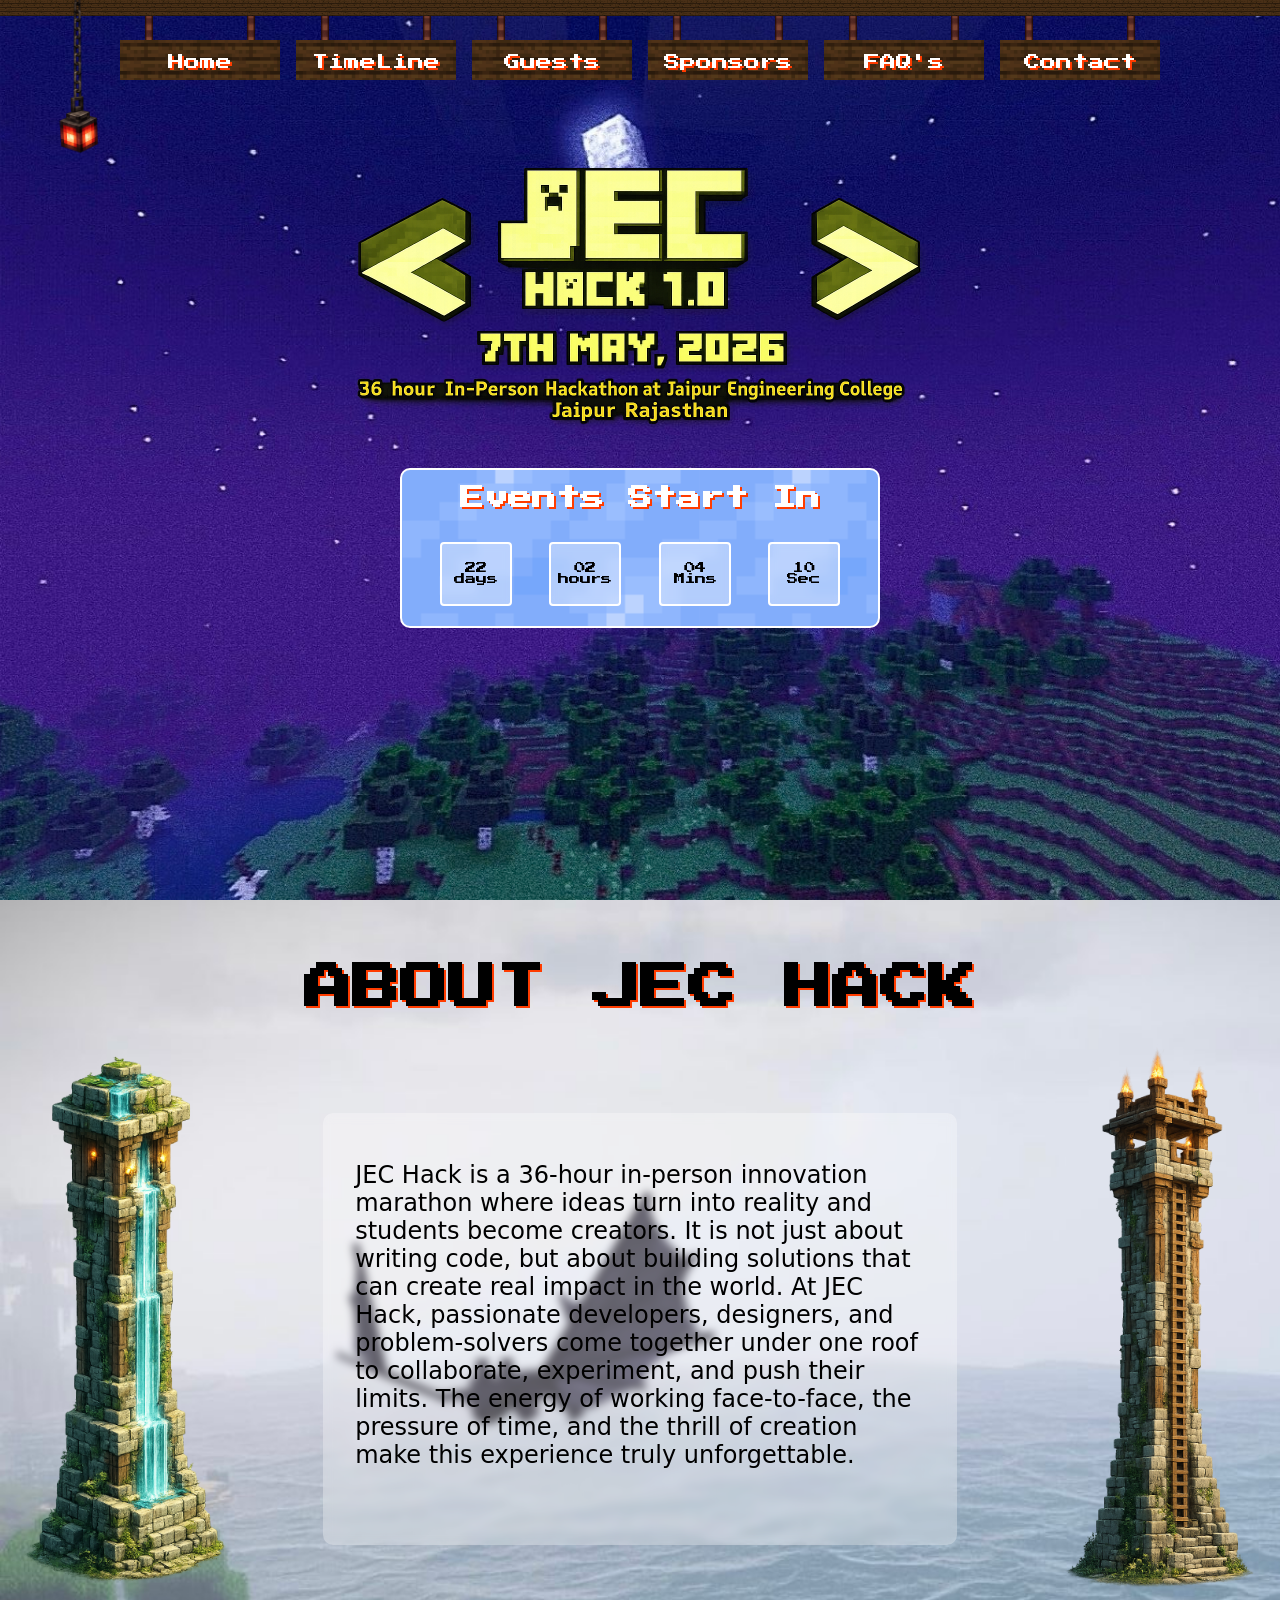
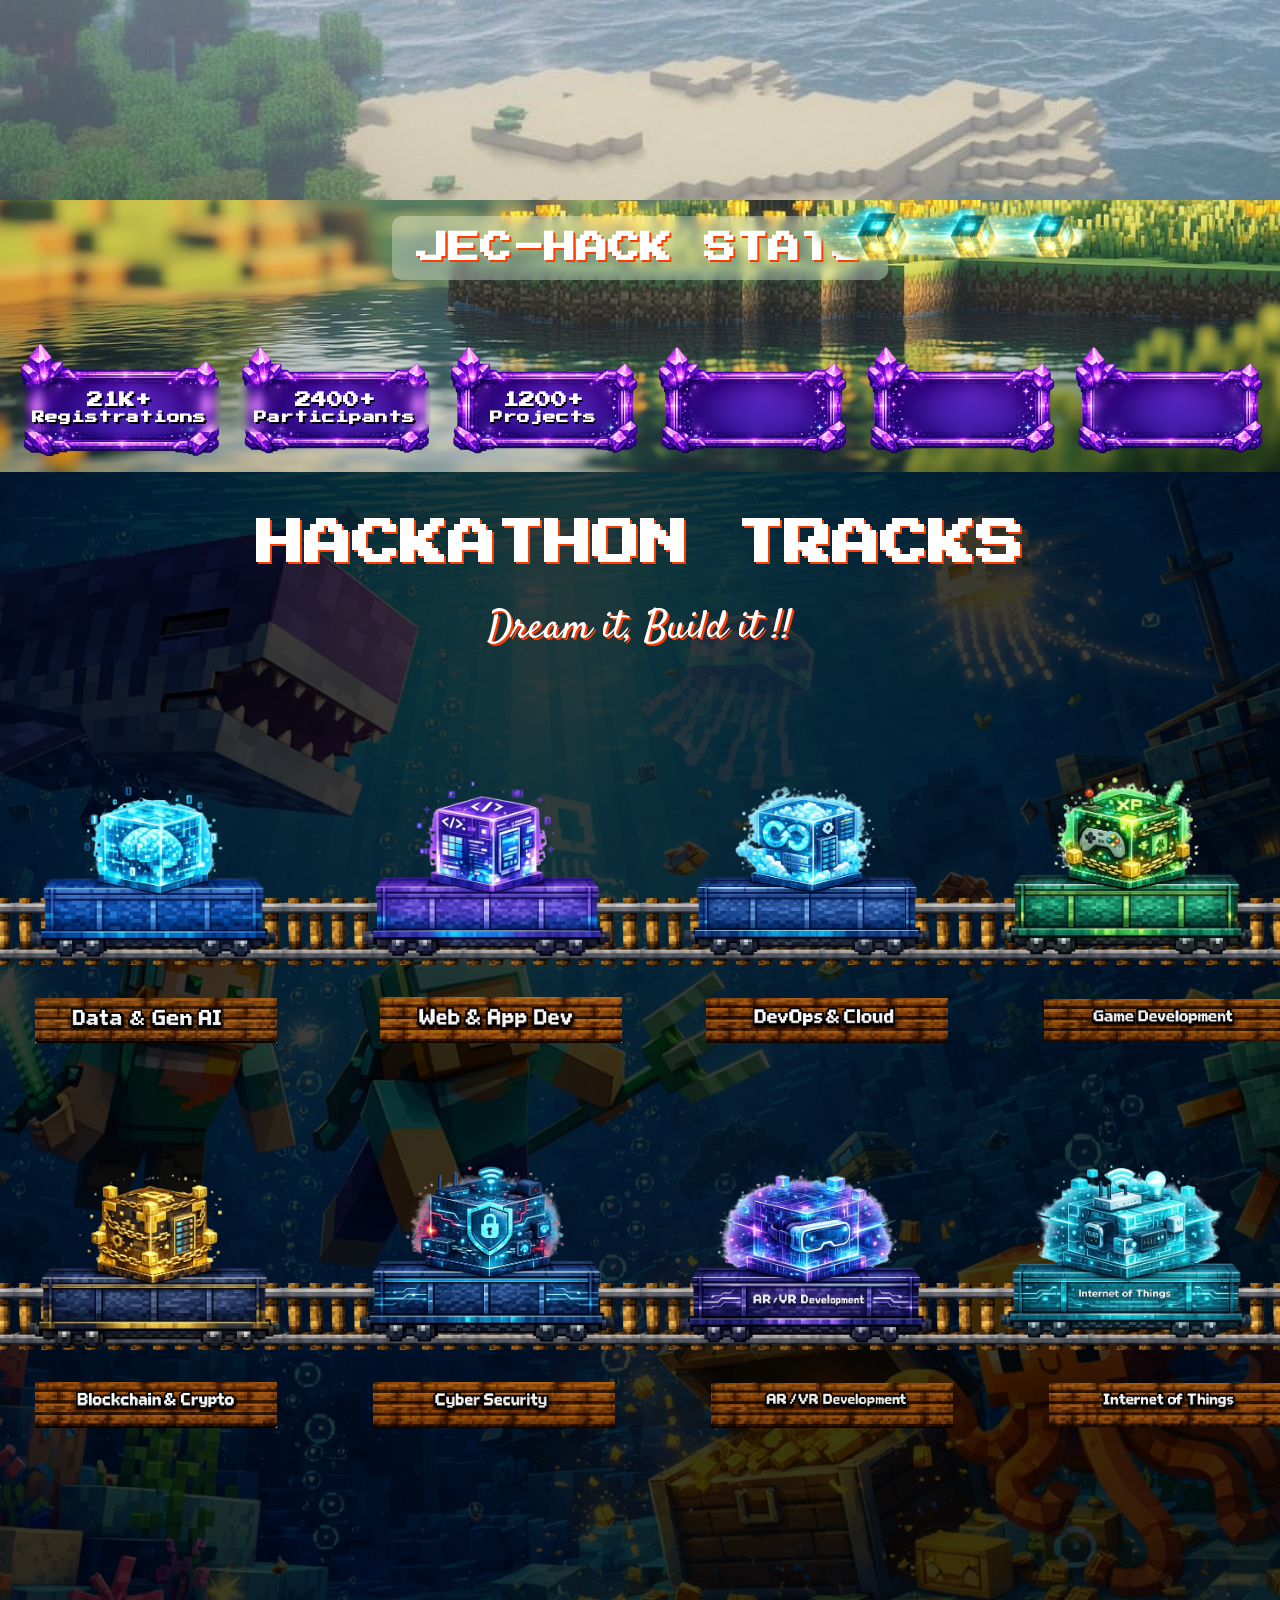
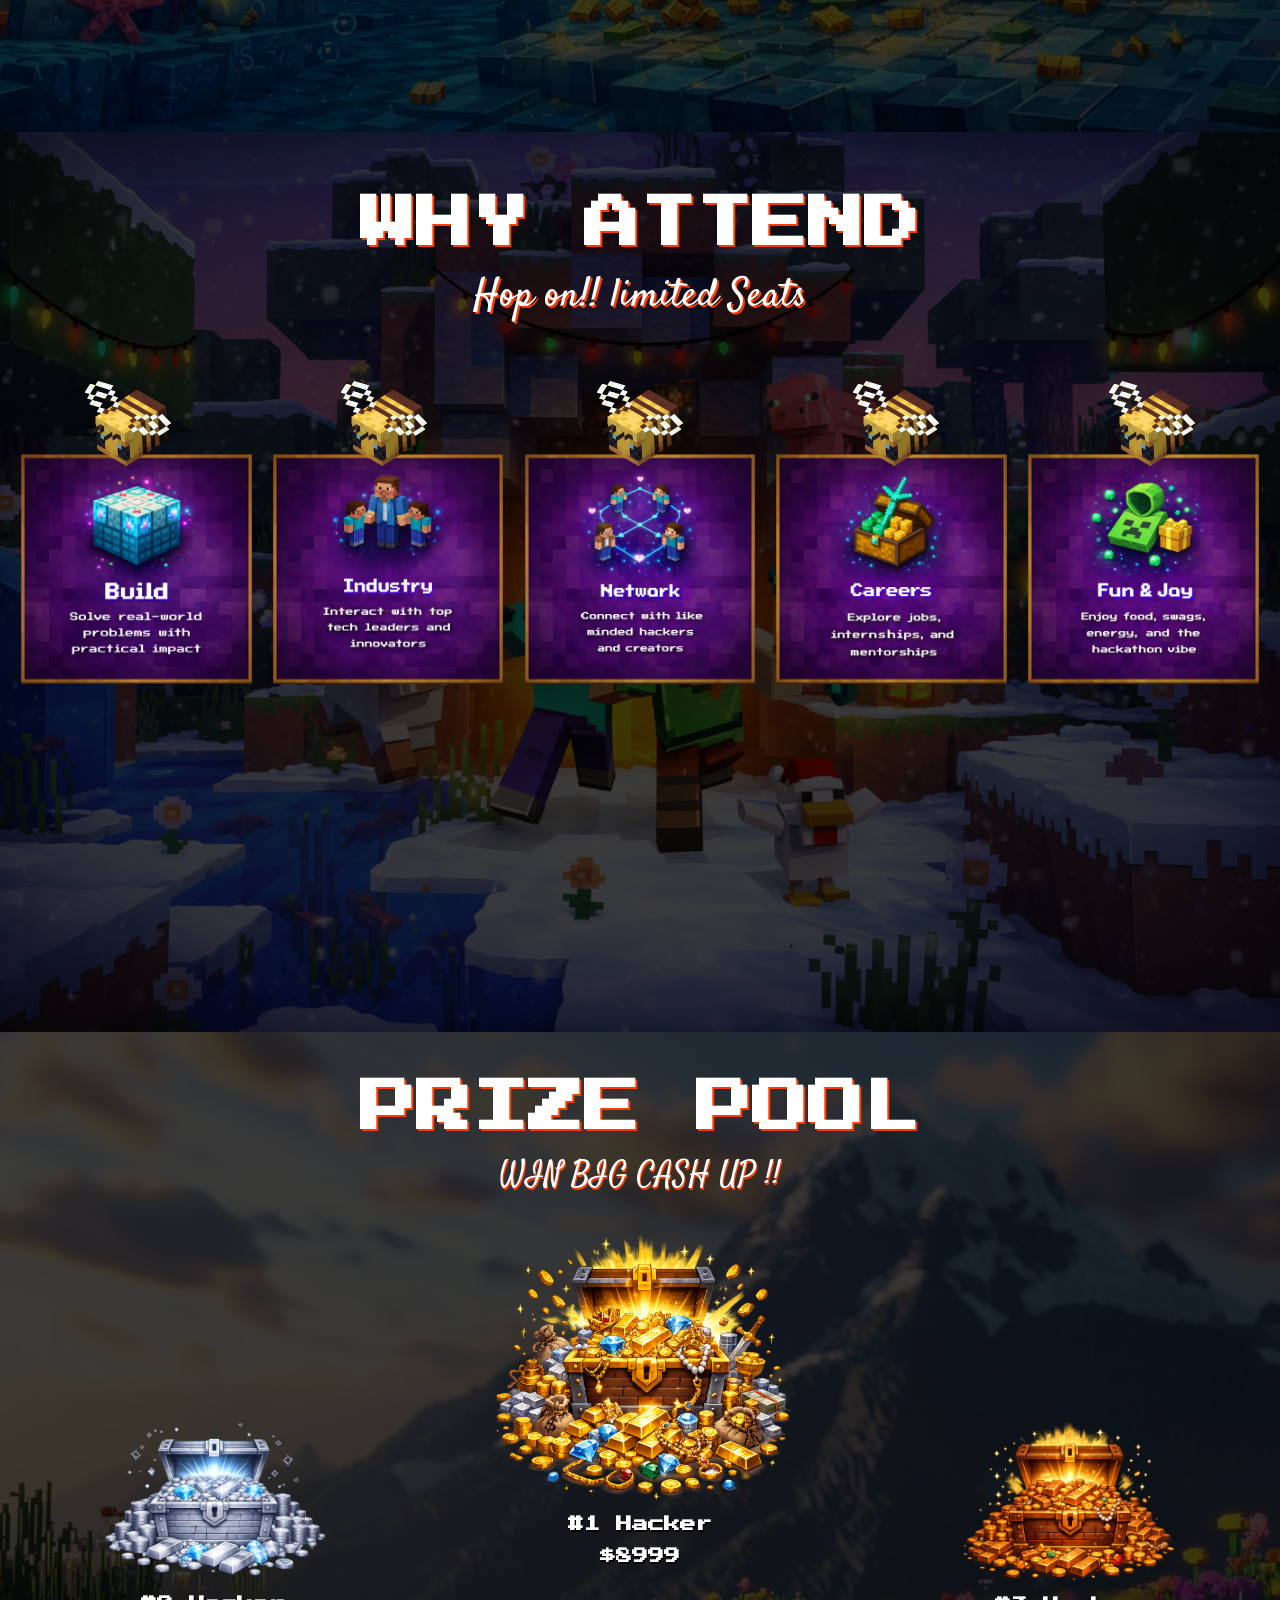
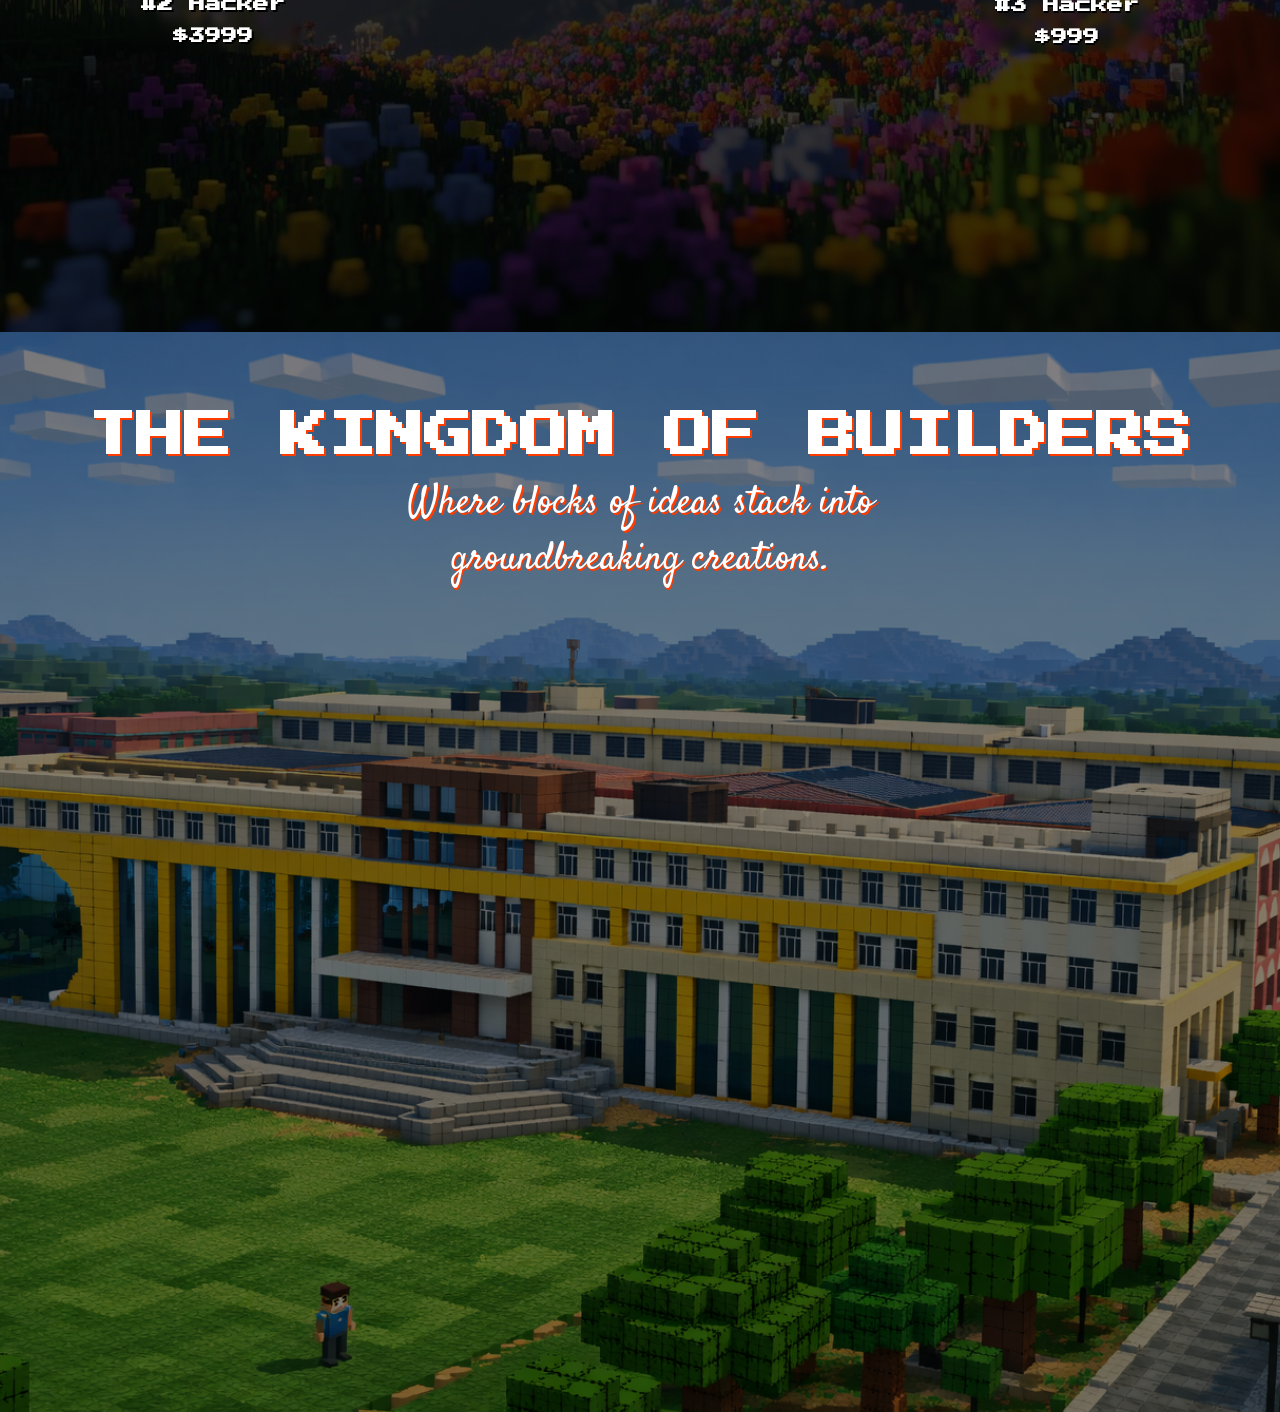
==== commit cd58bde1: "create some routes" ====
--- a/index.html
+++ b/index.html
@@ -115,13 +115,13 @@
                     </div>
                     <div class="tl">
                         <img class="m2" src="/media/m1.png" alt="">
-                        <a href="">TimeLine</a>
+                        <a href="/timeline.html">TimeLine</a>
                         <img class="st-1"  src="/media/strip.png" alt="">
                         <img class="st-2"  src="/media/strip.png" alt="">
                     </div>
                     <div class="guests">
                         <img class="m3" src="/media/m1.png" alt="">
-                        <a href="">Guests</a>
+                        <a href="/guests.html">Guests</a>
                         <img class="sg-1"  src="/media/strip.png" alt="">
                         <img class="sg-2"  src="/media/strip.png" alt="">
                     </div>
@@ -133,13 +133,13 @@
                     </div>
                     <div class="faq">
                         <img class="m5" src="/media/m1.png" alt="">
-                        <a href="">FAQ's</a>
+                        <a href="/faq.html">FAQ's</a>
                         <img class="sf-1"  src="/media/strip.png" alt="">
                         <img class="sf-2"  src="/media/strip.png" alt="">
                     </div>
                     <div class="contact">
                         <img class="m6" src="/media/m1.png" alt="">
-                        <a href="">Contact</a>
+                        <a href="/contact.html">Contact</a>
                         <img class="sc-1"  src="/media/strip.png" alt="">
                         <img class="sc-2"  src="/media/strip.png" alt="">
                     </div>
@@ -321,4 +321,6 @@
 
     <script src="app.js"></script>
 </body>
-</html>+</html>
+
+
--- a/style.css
+++ b/style.css
@@ -919,16 +919,27 @@
   }
 }
 section.spage1 {
-  height: 130vh;
-  width: 100%;
-  background: url(/media/sponser.png) no-repeat center center/cover;
+  height: 100vh;
+  width: 100%;
+  background: url(/media/sbg.jpg) no-repeat center center/cover;
   overflow: hidden;
+  position: relative;
+}
+section.spage1 .cover {
+  position: absolute;
+  top: 0;
+  left: 0;
+  width: 100%;
+  height: 100%;
+  background-color: rgba(0, 0, 0, 0.766);
+  z-index: 1;
 }
 section.spage1 header {
   width: 100%;
   display: flex;
   flex-direction: column;
   position: relative;
+  z-index: 10;
 }
 section.spage1 header .top {
   width: 100%;
@@ -1181,4 +1192,1529 @@
   width: 12%;
   animation: swing 3s ease-in-out infinite;
   transform-origin: 50% 0%;
+}
+section.spage1 .hero {
+  width: 100%;
+  height: 100%;
+  display: flex;
+  flex-direction: column;
+  align-items: center;
+  justify-content: center;
+  gap: 2rem;
+}
+section.spage1 .hero .top {
+  width: 100%;
+  display: flex;
+  align-items: center;
+  justify-content: center;
+}
+section.spage1 .hero .top img {
+  width: 65%;
+  z-index: 10;
+}
+
+section.spage2 {
+  width: 100%;
+  height: 100vh;
+  display: flex;
+  flex-direction: column;
+  align-items: center;
+  gap: 4rem;
+  padding: 4rem;
+  background: url(/media/sbg-2.jpg);
+  background-size: cover;
+  background-repeat: no-repeat;
+  overflow: hidden;
+  position: relative;
+}
+section.spage2 .cover {
+  position: absolute;
+  top: 0;
+  left: 0;
+  width: 100%;
+  height: 100%;
+  background-color: rgba(0, 0, 0, 0.766);
+  z-index: 1;
+}
+section.spage2 .cards {
+  height: 100%;
+  width: 100%;
+  display: flex;
+  align-items: center;
+  justify-content: center;
+  gap: 4rem;
+  flex-wrap: wrap;
+  z-index: 10;
+}
+section.spage2 .cards img {
+  width: 18%;
+  transition: transform 0.3s ease;
+  cursor: pointer;
+}
+section.spage2 .cards img:hover {
+  transform: scale(1.05);
+}
+section.spage2 h1 {
+  font-size: 3rem;
+  font-family: f2;
+  text-shadow: 1.5px 1.5px 0 #ff3c00;
+  color: white;
+  z-index: 10;
+}
+
+section.gpage1 {
+  height: 100vh;
+  width: 100%;
+  background: url(/media/gbg.jpg) no-repeat center center/cover;
+  overflow: hidden;
+  position: relative;
+}
+section.gpage1 .cover {
+  position: absolute;
+  top: 0;
+  left: 0;
+  width: 100%;
+  height: 100%;
+  background-color: rgba(0, 0, 0, 0.766);
+  z-index: 1;
+}
+section.gpage1 header {
+  width: 100%;
+  display: flex;
+  flex-direction: column;
+  position: relative;
+  z-index: 10;
+}
+section.gpage1 header .top {
+  width: 100%;
+  display: flex;
+  align-items: center;
+  justify-content: space-between;
+}
+section.gpage1 header .bottom {
+  display: flex;
+  align-items: center;
+  justify-content: center;
+  gap: 1rem;
+  margin-top: 1.5rem;
+  z-index: 10;
+}
+section.gpage1 header .bottom .home {
+  position: relative;
+}
+section.gpage1 header .bottom .home .m1 {
+  width: 10rem;
+  height: 2.5rem;
+  -o-object-fit: cover;
+     object-fit: cover;
+}
+section.gpage1 header .bottom .home a {
+  position: absolute;
+  top: 50%;
+  left: 50%;
+  transform: translate(-50%, -50%);
+  text-decoration: none;
+  color: #fff;
+  font-size: 1rem;
+  font-family: f2;
+  text-shadow: 1.5px 1.5px 0 #ff3c00;
+}
+section.gpage1 header .bottom .home .sh-1 {
+  position: absolute;
+  width: 2rem;
+  height: 1.5rem;
+  top: -1.5rem;
+  -o-object-fit: cover;
+     object-fit: cover;
+  left: 1vw;
+}
+section.gpage1 header .bottom .home .sh-2 {
+  position: absolute;
+  width: 2rem;
+  height: 1.5rem;
+  top: -1.5rem;
+  -o-object-fit: cover;
+     object-fit: cover;
+  right: 1vw;
+}
+section.gpage1 header .bottom .tl {
+  position: relative;
+}
+section.gpage1 header .bottom .tl .m2 {
+  width: 10rem;
+  height: 2.5rem;
+  -o-object-fit: cover;
+     object-fit: cover;
+}
+section.gpage1 header .bottom .tl a {
+  position: absolute;
+  top: 50%;
+  left: 50%;
+  transform: translate(-50%, -50%);
+  text-decoration: none;
+  color: #fff;
+  font-size: 1rem;
+  font-family: f2;
+  text-shadow: 1.5px 1.5px 0 #ff3c00;
+}
+section.gpage1 header .bottom .tl .st-1 {
+  position: absolute;
+  width: 2rem;
+  height: 1.5rem;
+  top: -1.5rem;
+  -o-object-fit: cover;
+     object-fit: cover;
+  left: 1vw;
+}
+section.gpage1 header .bottom .tl .st-2 {
+  position: absolute;
+  width: 2rem;
+  height: 1.5rem;
+  top: -1.5rem;
+  -o-object-fit: cover;
+     object-fit: cover;
+  right: 1vw;
+}
+section.gpage1 header .bottom .guests {
+  position: relative;
+}
+section.gpage1 header .bottom .guests .m3 {
+  width: 10rem;
+  height: 2.5rem;
+  -o-object-fit: cover;
+     object-fit: cover;
+}
+section.gpage1 header .bottom .guests a {
+  position: absolute;
+  top: 50%;
+  left: 50%;
+  transform: translate(-50%, -50%);
+  text-decoration: none;
+  color: #fff;
+  font-size: 1rem;
+  font-family: f2;
+  text-shadow: 1.5px 1.5px 0 #ff3c00;
+}
+section.gpage1 header .bottom .guests .sg-1 {
+  position: absolute;
+  width: 2rem;
+  height: 1.5rem;
+  top: -1.5rem;
+  -o-object-fit: cover;
+     object-fit: cover;
+  left: 1vw;
+}
+section.gpage1 header .bottom .guests .sg-2 {
+  position: absolute;
+  width: 2rem;
+  height: 1.5rem;
+  top: -1.5rem;
+  -o-object-fit: cover;
+     object-fit: cover;
+  right: 1vw;
+}
+section.gpage1 header .bottom .sponsors {
+  position: relative;
+}
+section.gpage1 header .bottom .sponsors .m4 {
+  width: 10rem;
+  height: 2.5rem;
+  -o-object-fit: cover;
+     object-fit: cover;
+}
+section.gpage1 header .bottom .sponsors a {
+  position: absolute;
+  top: 50%;
+  left: 50%;
+  transform: translate(-50%, -50%);
+  text-decoration: none;
+  color: #fff;
+  font-size: 1rem;
+  font-family: f2;
+  text-shadow: 1.5px 1.5px 0 #ff3c00;
+}
+section.gpage1 header .bottom .sponsors .ss-1 {
+  position: absolute;
+  width: 2rem;
+  height: 1.5rem;
+  top: -1.5rem;
+  -o-object-fit: cover;
+     object-fit: cover;
+  left: 1vw;
+}
+section.gpage1 header .bottom .sponsors .ss-2 {
+  position: absolute;
+  width: 2rem;
+  height: 1.5rem;
+  top: -1.5rem;
+  -o-object-fit: cover;
+     object-fit: cover;
+  right: 1vw;
+}
+section.gpage1 header .bottom .faq {
+  position: relative;
+}
+section.gpage1 header .bottom .faq .m5 {
+  width: 10rem;
+  height: 2.5rem;
+  -o-object-fit: cover;
+     object-fit: cover;
+}
+section.gpage1 header .bottom .faq a {
+  position: absolute;
+  top: 50%;
+  left: 50%;
+  transform: translate(-50%, -50%);
+  text-decoration: none;
+  color: #fff;
+  font-size: 1rem;
+  font-family: f2;
+  text-shadow: 1.5px 1.5px 0 #ff3c00;
+}
+section.gpage1 header .bottom .faq .sf-1 {
+  position: absolute;
+  width: 2rem;
+  height: 1.5rem;
+  top: -1.5rem;
+  -o-object-fit: cover;
+     object-fit: cover;
+  left: 1vw;
+}
+section.gpage1 header .bottom .faq .sf-2 {
+  position: absolute;
+  width: 2rem;
+  height: 1.5rem;
+  top: -1.5rem;
+  -o-object-fit: cover;
+     object-fit: cover;
+  right: 1vw;
+}
+section.gpage1 header .bottom .contact {
+  position: relative;
+}
+section.gpage1 header .bottom .contact .m6 {
+  width: 10rem;
+  height: 2.5rem;
+  -o-object-fit: cover;
+     object-fit: cover;
+}
+section.gpage1 header .bottom .contact a {
+  position: absolute;
+  top: 50%;
+  left: 50%;
+  transform: translate(-50%, -50%);
+  text-decoration: none;
+  color: #fff;
+  font-size: 1rem;
+  font-family: f2;
+  text-shadow: 1.5px 1.5px 0 #ff3c00;
+}
+section.gpage1 header .bottom .contact .sc-1 {
+  position: absolute;
+  width: 2rem;
+  height: 1.5rem;
+  top: -1.5rem;
+  -o-object-fit: cover;
+     object-fit: cover;
+  left: 1vw;
+}
+section.gpage1 header .bottom .contact .sc-2 {
+  position: absolute;
+  width: 2rem;
+  height: 1.5rem;
+  top: -1.5rem;
+  -o-object-fit: cover;
+     object-fit: cover;
+  right: 1vw;
+}
+section.gpage1 header .lalten-container {
+  position: absolute;
+  top: 0rem;
+  left: 1rem;
+}
+section.gpage1 header .lalten-container img {
+  width: 12%;
+  animation: swing 3s ease-in-out infinite;
+  transform-origin: 50% 0%;
+}
+section.gpage1 .hero {
+  width: 100%;
+  height: 100%;
+  display: flex;
+  flex-direction: column;
+  align-items: center;
+  justify-content: center;
+  gap: 2rem;
+}
+section.gpage1 .hero .top {
+  width: 100%;
+  display: flex;
+  align-items: center;
+  justify-content: center;
+}
+section.gpage1 .hero .top img {
+  width: 65%;
+  z-index: 10;
+}
+
+section.gpage2 {
+  width: 100%;
+  height: 100vh;
+  display: flex;
+  flex-direction: column;
+  align-items: center;
+  gap: 4rem;
+  padding: 4rem;
+  background: url(/media/gbg-3.png);
+  background-size: cover;
+  background-repeat: no-repeat;
+  overflow: hidden;
+  position: relative;
+}
+section.gpage2 .cover {
+  position: absolute;
+  top: 0;
+  left: 0;
+  width: 100%;
+  height: 100%;
+  background-color: rgba(0, 0, 0, 0.25);
+  z-index: 1;
+}
+section.gpage2 .cards {
+  height: 100%;
+  width: 100%;
+  display: flex;
+  align-items: center;
+  justify-content: center;
+  gap: 4rem;
+  flex-wrap: wrap;
+  z-index: 10;
+}
+section.gpage2 .cards img {
+  width: 18%;
+  transition: transform 0.3s ease;
+  cursor: pointer;
+}
+section.gpage2 .cards img:hover {
+  transform: scale(1.05);
+}
+section.gpage2 h1 {
+  font-size: 3rem;
+  font-family: f2;
+  text-shadow: 1.5px 1.5px 0 #ff3c00;
+  color: white;
+  z-index: 10;
+}
+
+section.gpage3 {
+  width: 100%;
+  height: 100vh;
+  background: url(/media/guest-bg.jpg) no-repeat center center/cover;
+  display: flex;
+  align-items: center;
+  position: relative;
+  flex-direction: column;
+}
+section.gpage3 .cover {
+  position: absolute;
+  top: 0;
+  left: 0;
+  width: 100%;
+  height: 100%;
+  background-color: rgba(0, 0, 0, 0.766);
+  z-index: 1;
+}
+section.gpage3 h1 {
+  font-family: f2;
+  color: white;
+  text-shadow: 1.5px 1.5px 0 #ff3c00;
+  text-align: center;
+  font-size: 3rem;
+  text-transform: uppercase;
+  text-align: center;
+  width: -moz-fit-content;
+  width: fit-content;
+  z-index: 10;
+  margin-top: 4rem;
+}
+section.gpage3 .card {
+  width: 100%;
+  display: flex;
+  align-items: center;
+  justify-content: center;
+  gap: 2rem;
+  margin-top: 6rem;
+  z-index: 10;
+}
+section.gpage3 .card img {
+  width: 20%;
+  transition: transform 0.3s ease;
+  cursor: pointer;
+  border-radius: 1rem;
+}
+section.gpage3 .card img:hover {
+  transform: scale(1.05);
+}
+
+section.fpage1 {
+  height: 100vh;
+  width: 100%;
+  background: url(/media/faqbg.jpg) no-repeat center center/cover;
+  overflow: hidden;
+  position: relative;
+}
+section.fpage1 .cover {
+  position: absolute;
+  top: 0;
+  left: 0;
+  width: 100%;
+  height: 100%;
+  background-color: rgba(0, 0, 0, 0.766);
+  z-index: 1;
+}
+section.fpage1 header {
+  width: 100%;
+  display: flex;
+  flex-direction: column;
+  position: relative;
+  z-index: 10;
+}
+section.fpage1 header .top {
+  width: 100%;
+  display: flex;
+  align-items: center;
+  justify-content: space-between;
+}
+section.fpage1 header .bottom {
+  display: flex;
+  align-items: center;
+  justify-content: center;
+  gap: 1rem;
+  margin-top: 1.5rem;
+  z-index: 10;
+}
+section.fpage1 header .bottom .home {
+  position: relative;
+}
+section.fpage1 header .bottom .home .m1 {
+  width: 10rem;
+  height: 2.5rem;
+  -o-object-fit: cover;
+     object-fit: cover;
+}
+section.fpage1 header .bottom .home a {
+  position: absolute;
+  top: 50%;
+  left: 50%;
+  transform: translate(-50%, -50%);
+  text-decoration: none;
+  color: #fff;
+  font-size: 1rem;
+  font-family: f2;
+  text-shadow: 1.5px 1.5px 0 #ff3c00;
+}
+section.fpage1 header .bottom .home .sh-1 {
+  position: absolute;
+  width: 2rem;
+  height: 1.5rem;
+  top: -1.5rem;
+  -o-object-fit: cover;
+     object-fit: cover;
+  left: 1vw;
+}
+section.fpage1 header .bottom .home .sh-2 {
+  position: absolute;
+  width: 2rem;
+  height: 1.5rem;
+  top: -1.5rem;
+  -o-object-fit: cover;
+     object-fit: cover;
+  right: 1vw;
+}
+section.fpage1 header .bottom .tl {
+  position: relative;
+}
+section.fpage1 header .bottom .tl .m2 {
+  width: 10rem;
+  height: 2.5rem;
+  -o-object-fit: cover;
+     object-fit: cover;
+}
+section.fpage1 header .bottom .tl a {
+  position: absolute;
+  top: 50%;
+  left: 50%;
+  transform: translate(-50%, -50%);
+  text-decoration: none;
+  color: #fff;
+  font-size: 1rem;
+  font-family: f2;
+  text-shadow: 1.5px 1.5px 0 #ff3c00;
+}
+section.fpage1 header .bottom .tl .st-1 {
+  position: absolute;
+  width: 2rem;
+  height: 1.5rem;
+  top: -1.5rem;
+  -o-object-fit: cover;
+     object-fit: cover;
+  left: 1vw;
+}
+section.fpage1 header .bottom .tl .st-2 {
+  position: absolute;
+  width: 2rem;
+  height: 1.5rem;
+  top: -1.5rem;
+  -o-object-fit: cover;
+     object-fit: cover;
+  right: 1vw;
+}
+section.fpage1 header .bottom .guests {
+  position: relative;
+}
+section.fpage1 header .bottom .guests .m3 {
+  width: 10rem;
+  height: 2.5rem;
+  -o-object-fit: cover;
+     object-fit: cover;
+}
+section.fpage1 header .bottom .guests a {
+  position: absolute;
+  top: 50%;
+  left: 50%;
+  transform: translate(-50%, -50%);
+  text-decoration: none;
+  color: #fff;
+  font-size: 1rem;
+  font-family: f2;
+  text-shadow: 1.5px 1.5px 0 #ff3c00;
+}
+section.fpage1 header .bottom .guests .sg-1 {
+  position: absolute;
+  width: 2rem;
+  height: 1.5rem;
+  top: -1.5rem;
+  -o-object-fit: cover;
+     object-fit: cover;
+  left: 1vw;
+}
+section.fpage1 header .bottom .guests .sg-2 {
+  position: absolute;
+  width: 2rem;
+  height: 1.5rem;
+  top: -1.5rem;
+  -o-object-fit: cover;
+     object-fit: cover;
+  right: 1vw;
+}
+section.fpage1 header .bottom .sponsors {
+  position: relative;
+}
+section.fpage1 header .bottom .sponsors .m4 {
+  width: 10rem;
+  height: 2.5rem;
+  -o-object-fit: cover;
+     object-fit: cover;
+}
+section.fpage1 header .bottom .sponsors a {
+  position: absolute;
+  top: 50%;
+  left: 50%;
+  transform: translate(-50%, -50%);
+  text-decoration: none;
+  color: #fff;
+  font-size: 1rem;
+  font-family: f2;
+  text-shadow: 1.5px 1.5px 0 #ff3c00;
+}
+section.fpage1 header .bottom .sponsors .ss-1 {
+  position: absolute;
+  width: 2rem;
+  height: 1.5rem;
+  top: -1.5rem;
+  -o-object-fit: cover;
+     object-fit: cover;
+  left: 1vw;
+}
+section.fpage1 header .bottom .sponsors .ss-2 {
+  position: absolute;
+  width: 2rem;
+  height: 1.5rem;
+  top: -1.5rem;
+  -o-object-fit: cover;
+     object-fit: cover;
+  right: 1vw;
+}
+section.fpage1 header .bottom .faq {
+  position: relative;
+}
+section.fpage1 header .bottom .faq .m5 {
+  width: 10rem;
+  height: 2.5rem;
+  -o-object-fit: cover;
+     object-fit: cover;
+}
+section.fpage1 header .bottom .faq a {
+  position: absolute;
+  top: 50%;
+  left: 50%;
+  transform: translate(-50%, -50%);
+  text-decoration: none;
+  color: #fff;
+  font-size: 1rem;
+  font-family: f2;
+  text-shadow: 1.5px 1.5px 0 #ff3c00;
+}
+section.fpage1 header .bottom .faq .sf-1 {
+  position: absolute;
+  width: 2rem;
+  height: 1.5rem;
+  top: -1.5rem;
+  -o-object-fit: cover;
+     object-fit: cover;
+  left: 1vw;
+}
+section.fpage1 header .bottom .faq .sf-2 {
+  position: absolute;
+  width: 2rem;
+  height: 1.5rem;
+  top: -1.5rem;
+  -o-object-fit: cover;
+     object-fit: cover;
+  right: 1vw;
+}
+section.fpage1 header .bottom .contact {
+  position: relative;
+}
+section.fpage1 header .bottom .contact .m6 {
+  width: 10rem;
+  height: 2.5rem;
+  -o-object-fit: cover;
+     object-fit: cover;
+}
+section.fpage1 header .bottom .contact a {
+  position: absolute;
+  top: 50%;
+  left: 50%;
+  transform: translate(-50%, -50%);
+  text-decoration: none;
+  color: #fff;
+  font-size: 1rem;
+  font-family: f2;
+  text-shadow: 1.5px 1.5px 0 #ff3c00;
+}
+section.fpage1 header .bottom .contact .sc-1 {
+  position: absolute;
+  width: 2rem;
+  height: 1.5rem;
+  top: -1.5rem;
+  -o-object-fit: cover;
+     object-fit: cover;
+  left: 1vw;
+}
+section.fpage1 header .bottom .contact .sc-2 {
+  position: absolute;
+  width: 2rem;
+  height: 1.5rem;
+  top: -1.5rem;
+  -o-object-fit: cover;
+     object-fit: cover;
+  right: 1vw;
+}
+section.fpage1 header .lalten-container {
+  position: absolute;
+  top: 0rem;
+  left: 1rem;
+}
+section.fpage1 header .lalten-container img {
+  width: 12%;
+  animation: swing 3s ease-in-out infinite;
+  transform-origin: 50% 0%;
+}
+section.fpage1 .hero {
+  width: 100%;
+  height: 100%;
+  display: flex;
+  flex-direction: column;
+  align-items: center;
+  justify-content: center;
+  gap: 2rem;
+}
+section.fpage1 .hero .top {
+  width: 100%;
+  display: flex;
+  align-items: center;
+  justify-content: center;
+}
+section.fpage1 .hero .top img {
+  width: 55%;
+  z-index: 10;
+  margin-top: -3rem;
+}
+
+section.fpage2 {
+  width: 100%;
+  height: 100vh;
+  display: flex;
+  flex-direction: column;
+  align-items: center;
+  gap: 4rem;
+  padding: 4rem;
+  background: url(/media/faqbg-2.jpg);
+  background-size: cover;
+  background-repeat: no-repeat;
+  overflow: hidden;
+  position: relative;
+}
+section.fpage2 .cover {
+  position: absolute;
+  top: 0;
+  left: 0;
+  width: 100%;
+  height: 100%;
+  background-color: rgba(0, 0, 0, 0.766);
+  z-index: 1;
+}
+section.fpage2 h1 {
+  font-size: 3rem;
+  font-family: f2;
+  text-shadow: 1.5px 1.5px 0 #ff3c00;
+  color: white;
+  z-index: 10;
+}
+section.fpage2 .faq-card {
+  display: flex;
+  flex-direction: column;
+  align-items: center;
+  gap: 1rem;
+  width: 80%;
+  z-index: 10;
+  color: white;
+}
+section.fpage2 .faq-card .f {
+  width: 100%;
+  background-color: rgba(255, 255, 255, 0.312);
+  backdrop-filter: blur(4px);
+  padding: 1rem;
+  border-radius: 10px;
+  display: flex;
+  flex-direction: column;
+  gap: 1rem;
+  cursor: pointer;
+}
+section.fpage2 .faq-card .f h4 {
+  font-family: f2;
+  color: white;
+  text-shadow: 1.5px 1.5px 0 #000000;
+  font-size: 1.1rem;
+}
+section.fpage2 .faq-card .f p {
+  font-family: f2;
+  color: white;
+  text-shadow: 1.5px 1.5px 0 #000000;
+  font-size: 0.7rem;
+  line-height: 1.2rem;
+  display: none;
+}
+
+section.tpage1 {
+  height: 100vh;
+  width: 100%;
+  background: url(/media/timelinebg.jpg) no-repeat center center/cover;
+  overflow: hidden;
+  position: relative;
+}
+section.tpage1 .cover {
+  position: absolute;
+  top: 0;
+  left: 0;
+  width: 100%;
+  height: 100%;
+  background-color: rgba(0, 0, 0, 0.766);
+  z-index: 1;
+}
+section.tpage1 header {
+  width: 100%;
+  display: flex;
+  flex-direction: column;
+  position: relative;
+  z-index: 10;
+}
+section.tpage1 header .top {
+  width: 100%;
+  display: flex;
+  align-items: center;
+  justify-content: space-between;
+}
+section.tpage1 header .bottom {
+  display: flex;
+  align-items: center;
+  justify-content: center;
+  gap: 1rem;
+  margin-top: 1.5rem;
+  z-index: 10;
+}
+section.tpage1 header .bottom .home {
+  position: relative;
+}
+section.tpage1 header .bottom .home .m1 {
+  width: 10rem;
+  height: 2.5rem;
+  -o-object-fit: cover;
+     object-fit: cover;
+}
+section.tpage1 header .bottom .home a {
+  position: absolute;
+  top: 50%;
+  left: 50%;
+  transform: translate(-50%, -50%);
+  text-decoration: none;
+  color: #fff;
+  font-size: 1rem;
+  font-family: f2;
+  text-shadow: 1.5px 1.5px 0 #ff3c00;
+}
+section.tpage1 header .bottom .home .sh-1 {
+  position: absolute;
+  width: 2rem;
+  height: 1.5rem;
+  top: -1.5rem;
+  -o-object-fit: cover;
+     object-fit: cover;
+  left: 1vw;
+}
+section.tpage1 header .bottom .home .sh-2 {
+  position: absolute;
+  width: 2rem;
+  height: 1.5rem;
+  top: -1.5rem;
+  -o-object-fit: cover;
+     object-fit: cover;
+  right: 1vw;
+}
+section.tpage1 header .bottom .tl {
+  position: relative;
+}
+section.tpage1 header .bottom .tl .m2 {
+  width: 10rem;
+  height: 2.5rem;
+  -o-object-fit: cover;
+     object-fit: cover;
+}
+section.tpage1 header .bottom .tl a {
+  position: absolute;
+  top: 50%;
+  left: 50%;
+  transform: translate(-50%, -50%);
+  text-decoration: none;
+  color: #fff;
+  font-size: 1rem;
+  font-family: f2;
+  text-shadow: 1.5px 1.5px 0 #ff3c00;
+}
+section.tpage1 header .bottom .tl .st-1 {
+  position: absolute;
+  width: 2rem;
+  height: 1.5rem;
+  top: -1.5rem;
+  -o-object-fit: cover;
+     object-fit: cover;
+  left: 1vw;
+}
+section.tpage1 header .bottom .tl .st-2 {
+  position: absolute;
+  width: 2rem;
+  height: 1.5rem;
+  top: -1.5rem;
+  -o-object-fit: cover;
+     object-fit: cover;
+  right: 1vw;
+}
+section.tpage1 header .bottom .guests {
+  position: relative;
+}
+section.tpage1 header .bottom .guests .m3 {
+  width: 10rem;
+  height: 2.5rem;
+  -o-object-fit: cover;
+     object-fit: cover;
+}
+section.tpage1 header .bottom .guests a {
+  position: absolute;
+  top: 50%;
+  left: 50%;
+  transform: translate(-50%, -50%);
+  text-decoration: none;
+  color: #fff;
+  font-size: 1rem;
+  font-family: f2;
+  text-shadow: 1.5px 1.5px 0 #ff3c00;
+}
+section.tpage1 header .bottom .guests .sg-1 {
+  position: absolute;
+  width: 2rem;
+  height: 1.5rem;
+  top: -1.5rem;
+  -o-object-fit: cover;
+     object-fit: cover;
+  left: 1vw;
+}
+section.tpage1 header .bottom .guests .sg-2 {
+  position: absolute;
+  width: 2rem;
+  height: 1.5rem;
+  top: -1.5rem;
+  -o-object-fit: cover;
+     object-fit: cover;
+  right: 1vw;
+}
+section.tpage1 header .bottom .sponsors {
+  position: relative;
+}
+section.tpage1 header .bottom .sponsors .m4 {
+  width: 10rem;
+  height: 2.5rem;
+  -o-object-fit: cover;
+     object-fit: cover;
+}
+section.tpage1 header .bottom .sponsors a {
+  position: absolute;
+  top: 50%;
+  left: 50%;
+  transform: translate(-50%, -50%);
+  text-decoration: none;
+  color: #fff;
+  font-size: 1rem;
+  font-family: f2;
+  text-shadow: 1.5px 1.5px 0 #ff3c00;
+}
+section.tpage1 header .bottom .sponsors .ss-1 {
+  position: absolute;
+  width: 2rem;
+  height: 1.5rem;
+  top: -1.5rem;
+  -o-object-fit: cover;
+     object-fit: cover;
+  left: 1vw;
+}
+section.tpage1 header .bottom .sponsors .ss-2 {
+  position: absolute;
+  width: 2rem;
+  height: 1.5rem;
+  top: -1.5rem;
+  -o-object-fit: cover;
+     object-fit: cover;
+  right: 1vw;
+}
+section.tpage1 header .bottom .faq {
+  position: relative;
+}
+section.tpage1 header .bottom .faq .m5 {
+  width: 10rem;
+  height: 2.5rem;
+  -o-object-fit: cover;
+     object-fit: cover;
+}
+section.tpage1 header .bottom .faq a {
+  position: absolute;
+  top: 50%;
+  left: 50%;
+  transform: translate(-50%, -50%);
+  text-decoration: none;
+  color: #fff;
+  font-size: 1rem;
+  font-family: f2;
+  text-shadow: 1.5px 1.5px 0 #ff3c00;
+}
+section.tpage1 header .bottom .faq .sf-1 {
+  position: absolute;
+  width: 2rem;
+  height: 1.5rem;
+  top: -1.5rem;
+  -o-object-fit: cover;
+     object-fit: cover;
+  left: 1vw;
+}
+section.tpage1 header .bottom .faq .sf-2 {
+  position: absolute;
+  width: 2rem;
+  height: 1.5rem;
+  top: -1.5rem;
+  -o-object-fit: cover;
+     object-fit: cover;
+  right: 1vw;
+}
+section.tpage1 header .bottom .contact {
+  position: relative;
+}
+section.tpage1 header .bottom .contact .m6 {
+  width: 10rem;
+  height: 2.5rem;
+  -o-object-fit: cover;
+     object-fit: cover;
+}
+section.tpage1 header .bottom .contact a {
+  position: absolute;
+  top: 50%;
+  left: 50%;
+  transform: translate(-50%, -50%);
+  text-decoration: none;
+  color: #fff;
+  font-size: 1rem;
+  font-family: f2;
+  text-shadow: 1.5px 1.5px 0 #ff3c00;
+}
+section.tpage1 header .bottom .contact .sc-1 {
+  position: absolute;
+  width: 2rem;
+  height: 1.5rem;
+  top: -1.5rem;
+  -o-object-fit: cover;
+     object-fit: cover;
+  left: 1vw;
+}
+section.tpage1 header .bottom .contact .sc-2 {
+  position: absolute;
+  width: 2rem;
+  height: 1.5rem;
+  top: -1.5rem;
+  -o-object-fit: cover;
+     object-fit: cover;
+  right: 1vw;
+}
+section.tpage1 header .lalten-container {
+  position: absolute;
+  top: 0rem;
+  left: 1rem;
+}
+section.tpage1 header .lalten-container img {
+  width: 12%;
+  animation: swing 3s ease-in-out infinite;
+  transform-origin: 50% 0%;
+}
+section.tpage1 .hero {
+  width: 100%;
+  height: 100%;
+  display: flex;
+  flex-direction: column;
+  align-items: center;
+  justify-content: center;
+  gap: 2rem;
+}
+section.tpage1 .hero .top {
+  width: 100%;
+  display: flex;
+  align-items: center;
+  justify-content: center;
+}
+section.tpage1 .hero .top img {
+  width: 55%;
+  z-index: 10;
+  margin-top: -3rem;
+}
+
+section.tpage2 {
+  height: 100%;
+  width: 100%;
+  background: url(/media/timelinebg-2.jpg) no-repeat center center/cover;
+  display: flex;
+  align-items: center;
+  justify-content: center;
+  position: relative;
+}
+section.tpage2 .cover {
+  position: absolute;
+  top: 0;
+  left: 0;
+  width: 100%;
+  height: 100%;
+  background-color: rgba(0, 0, 0, 0.766);
+  z-index: 1;
+}
+section.tpage2 h1 {
+  font-family: f2;
+  color: white;
+  text-shadow: 1.5px 1.5px 0 #ff3c00;
+  text-align: center;
+  font-size: 3rem;
+  text-transform: uppercase;
+  text-align: center;
+  width: -moz-fit-content;
+  width: fit-content;
+  z-index: 10;
+}
+
+section.cpage1 {
+  height: 100vh;
+  width: 100%;
+  background: url(/media/contactbg.jpg) no-repeat center center/cover;
+  overflow: hidden;
+  position: relative;
+}
+section.cpage1 .cover {
+  position: absolute;
+  top: 0;
+  left: 0;
+  width: 100%;
+  height: 100%;
+  background-color: rgba(0, 0, 0, 0.766);
+  z-index: 1;
+}
+section.cpage1 header {
+  width: 100%;
+  display: flex;
+  flex-direction: column;
+  position: relative;
+  z-index: 10;
+}
+section.cpage1 header .top {
+  width: 100%;
+  display: flex;
+  align-items: center;
+  justify-content: space-between;
+}
+section.cpage1 header .bottom {
+  display: flex;
+  align-items: center;
+  justify-content: center;
+  gap: 1rem;
+  margin-top: 1.5rem;
+  z-index: 10;
+}
+section.cpage1 header .bottom .home {
+  position: relative;
+}
+section.cpage1 header .bottom .home .m1 {
+  width: 10rem;
+  height: 2.5rem;
+  -o-object-fit: cover;
+     object-fit: cover;
+}
+section.cpage1 header .bottom .home a {
+  position: absolute;
+  top: 50%;
+  left: 50%;
+  transform: translate(-50%, -50%);
+  text-decoration: none;
+  color: #fff;
+  font-size: 1rem;
+  font-family: f2;
+  text-shadow: 1.5px 1.5px 0 #ff3c00;
+}
+section.cpage1 header .bottom .home .sh-1 {
+  position: absolute;
+  width: 2rem;
+  height: 1.5rem;
+  top: -1.5rem;
+  -o-object-fit: cover;
+     object-fit: cover;
+  left: 1vw;
+}
+section.cpage1 header .bottom .home .sh-2 {
+  position: absolute;
+  width: 2rem;
+  height: 1.5rem;
+  top: -1.5rem;
+  -o-object-fit: cover;
+     object-fit: cover;
+  right: 1vw;
+}
+section.cpage1 header .bottom .tl {
+  position: relative;
+}
+section.cpage1 header .bottom .tl .m2 {
+  width: 10rem;
+  height: 2.5rem;
+  -o-object-fit: cover;
+     object-fit: cover;
+}
+section.cpage1 header .bottom .tl a {
+  position: absolute;
+  top: 50%;
+  left: 50%;
+  transform: translate(-50%, -50%);
+  text-decoration: none;
+  color: #fff;
+  font-size: 1rem;
+  font-family: f2;
+  text-shadow: 1.5px 1.5px 0 #ff3c00;
+}
+section.cpage1 header .bottom .tl .st-1 {
+  position: absolute;
+  width: 2rem;
+  height: 1.5rem;
+  top: -1.5rem;
+  -o-object-fit: cover;
+     object-fit: cover;
+  left: 1vw;
+}
+section.cpage1 header .bottom .tl .st-2 {
+  position: absolute;
+  width: 2rem;
+  height: 1.5rem;
+  top: -1.5rem;
+  -o-object-fit: cover;
+     object-fit: cover;
+  right: 1vw;
+}
+section.cpage1 header .bottom .guests {
+  position: relative;
+}
+section.cpage1 header .bottom .guests .m3 {
+  width: 10rem;
+  height: 2.5rem;
+  -o-object-fit: cover;
+     object-fit: cover;
+}
+section.cpage1 header .bottom .guests a {
+  position: absolute;
+  top: 50%;
+  left: 50%;
+  transform: translate(-50%, -50%);
+  text-decoration: none;
+  color: #fff;
+  font-size: 1rem;
+  font-family: f2;
+  text-shadow: 1.5px 1.5px 0 #ff3c00;
+}
+section.cpage1 header .bottom .guests .sg-1 {
+  position: absolute;
+  width: 2rem;
+  height: 1.5rem;
+  top: -1.5rem;
+  -o-object-fit: cover;
+     object-fit: cover;
+  left: 1vw;
+}
+section.cpage1 header .bottom .guests .sg-2 {
+  position: absolute;
+  width: 2rem;
+  height: 1.5rem;
+  top: -1.5rem;
+  -o-object-fit: cover;
+     object-fit: cover;
+  right: 1vw;
+}
+section.cpage1 header .bottom .sponsors {
+  position: relative;
+}
+section.cpage1 header .bottom .sponsors .m4 {
+  width: 10rem;
+  height: 2.5rem;
+  -o-object-fit: cover;
+     object-fit: cover;
+}
+section.cpage1 header .bottom .sponsors a {
+  position: absolute;
+  top: 50%;
+  left: 50%;
+  transform: translate(-50%, -50%);
+  text-decoration: none;
+  color: #fff;
+  font-size: 1rem;
+  font-family: f2;
+  text-shadow: 1.5px 1.5px 0 #ff3c00;
+}
+section.cpage1 header .bottom .sponsors .ss-1 {
+  position: absolute;
+  width: 2rem;
+  height: 1.5rem;
+  top: -1.5rem;
+  -o-object-fit: cover;
+     object-fit: cover;
+  left: 1vw;
+}
+section.cpage1 header .bottom .sponsors .ss-2 {
+  position: absolute;
+  width: 2rem;
+  height: 1.5rem;
+  top: -1.5rem;
+  -o-object-fit: cover;
+     object-fit: cover;
+  right: 1vw;
+}
+section.cpage1 header .bottom .faq {
+  position: relative;
+}
+section.cpage1 header .bottom .faq .m5 {
+  width: 10rem;
+  height: 2.5rem;
+  -o-object-fit: cover;
+     object-fit: cover;
+}
+section.cpage1 header .bottom .faq a {
+  position: absolute;
+  top: 50%;
+  left: 50%;
+  transform: translate(-50%, -50%);
+  text-decoration: none;
+  color: #fff;
+  font-size: 1rem;
+  font-family: f2;
+  text-shadow: 1.5px 1.5px 0 #ff3c00;
+}
+section.cpage1 header .bottom .faq .sf-1 {
+  position: absolute;
+  width: 2rem;
+  height: 1.5rem;
+  top: -1.5rem;
+  -o-object-fit: cover;
+     object-fit: cover;
+  left: 1vw;
+}
+section.cpage1 header .bottom .faq .sf-2 {
+  position: absolute;
+  width: 2rem;
+  height: 1.5rem;
+  top: -1.5rem;
+  -o-object-fit: cover;
+     object-fit: cover;
+  right: 1vw;
+}
+section.cpage1 header .bottom .contact {
+  position: relative;
+}
+section.cpage1 header .bottom .contact .m6 {
+  width: 10rem;
+  height: 2.5rem;
+  -o-object-fit: cover;
+     object-fit: cover;
+}
+section.cpage1 header .bottom .contact a {
+  position: absolute;
+  top: 50%;
+  left: 50%;
+  transform: translate(-50%, -50%);
+  text-decoration: none;
+  color: #fff;
+  font-size: 1rem;
+  font-family: f2;
+  text-shadow: 1.5px 1.5px 0 #ff3c00;
+}
+section.cpage1 header .bottom .contact .sc-1 {
+  position: absolute;
+  width: 2rem;
+  height: 1.5rem;
+  top: -1.5rem;
+  -o-object-fit: cover;
+     object-fit: cover;
+  left: 1vw;
+}
+section.cpage1 header .bottom .contact .sc-2 {
+  position: absolute;
+  width: 2rem;
+  height: 1.5rem;
+  top: -1.5rem;
+  -o-object-fit: cover;
+     object-fit: cover;
+  right: 1vw;
+}
+section.cpage1 header .lalten-container {
+  position: absolute;
+  top: 0rem;
+  left: 1rem;
+}
+section.cpage1 header .lalten-container img {
+  width: 12%;
+  animation: swing 3s ease-in-out infinite;
+  transform-origin: 50% 0%;
+}
+section.cpage1 .hero {
+  width: 100%;
+  height: 100%;
+  display: flex;
+  flex-direction: column;
+  align-items: center;
+  justify-content: center;
+  gap: 2rem;
+}
+section.cpage1 .hero .top {
+  width: 100%;
+  display: flex;
+  align-items: center;
+  justify-content: center;
+}
+section.cpage1 .hero .top img {
+  width: 55%;
+  z-index: 10;
+  margin-top: -3rem;
+}
+
+section.cpage2 {
+  width: 100%;
+  height: 100vh;
+  display: flex;
+  flex-direction: column;
+  align-items: center;
+  justify-content: center;
+  gap: 4rem;
+  padding: 4rem;
+  background: url(/media/contectbg-2.jpeg);
+  background-size: cover;
+  background-repeat: no-repeat;
+  overflow: hidden;
+  position: relative;
+}
+section.cpage2 .cover {
+  position: absolute;
+  top: 0;
+  left: 0;
+  width: 100%;
+  height: 100%;
+  background-color: rgba(0, 0, 0, 0.766);
+  z-index: 1;
+}
+section.cpage2 h1 {
+  font-size: 3rem;
+  font-family: f2;
+  text-shadow: 1.5px 1.5px 0 #ff3c00;
+  color: white;
+  z-index: 10;
+}
+section.cpage2 form {
+  display: flex;
+  flex-direction: column;
+  align-items: center;
+  gap: 2rem;
+  width: 40%;
+  z-index: 10;
+  background-color: rgba(255, 255, 255, 0.312);
+  backdrop-filter: blur(4px);
+  padding: 2rem;
+  border-radius: 1rem;
+}
+section.cpage2 form input, section.cpage2 form textarea {
+  width: 100%;
+  padding: 0.75rem;
+  border-radius: 5px;
+  border: none;
+  background-color: rgba(255, 255, 255, 0.312);
+  backdrop-filter: blur(4px);
+  color: white;
+  font-family: f2;
+  font-size: 1rem;
+}
+section.cpage2 form input::-moz-placeholder, section.cpage2 form textarea::-moz-placeholder {
+  color: black;
+  opacity: 0.7;
+  font-family: f2;
+}
+section.cpage2 form input::placeholder, section.cpage2 form textarea::placeholder {
+  color: black;
+  opacity: 0.7;
+  font-family: f2;
+}
+section.cpage2 form button {
+  padding: 0.75rem 2rem;
+  border-radius: 5px;
+  border: none;
+  background-color: #ff3c00;
+  color: white;
+  font-family: f2;
+  text-shadow: 1.5px 1.5px 0 #000000;
+  font-size: 1rem;
+  cursor: pointer;
+}
+section.cpage2 form button:hover {
+  background-color: #e63600;
 }/*# sourceMappingURL=style.css.map */
